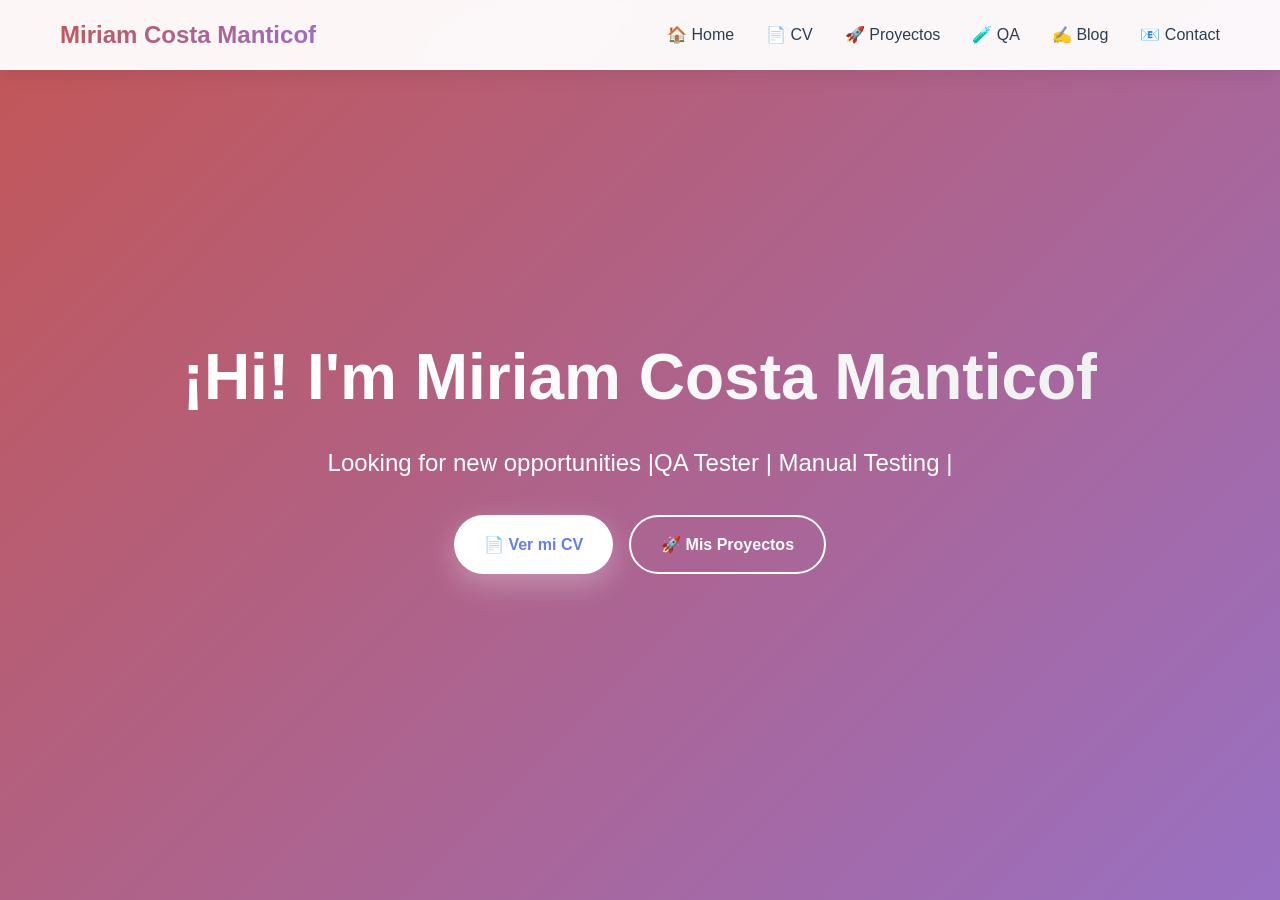
==== index.html @ a75e70cc "Rename html/index.html to index.html" ====
<!DOCTYPE html>
<html lang="es">
<head>
    <meta charset="UTF-8">
    <meta name="viewport" content="width=device-width, initial-scale=1.0">
    <title>Miriam Costa Manticof - Home</title>
    <link href="https://cdnjs.cloudflare.com/ajax/libs/font-awesome/6.4.0/css/all.min.css" rel="stylesheet">
    <link href="https://fonts.googleapis.com/css2?family=Poppins:wght@300;400;500;600;700&display=swap" rel="stylesheet">
    
    <!-- CSS COMPARTIDOS -->
    <link rel="stylesheet" href="css/variables.css">
    <link rel="stylesheet" href="css/general.css">
    
</head>
<body>
    <!-- NAVBAR -->
    <nav class="navbar">
        <div class="nav-container">
            <div class="logo">Miriam Costa Manticof</div>
            <ul class="nav-links">
                <li><a href="index.html">🏠 Home</a></li>
                <li><a href="cv.html">📄 CV</a></li>
                <li><a href="proyectos.html">🚀 Proyectos</a></li>
                <li><a href="qa.html">🧪 QA</a></li>
                <li><a href="blog.html">✍️ Blog</a></li>
                <li><a href="contact.html">📧 Contact</a></li>
            </ul>
        </div>
    </nav>

    <!-- HERO SECTION (SIN CONTENEDOR BLANCO) -->
    <section class="hero">
        <div>
            <h1>¡Hi! I'm <span style="background: linear-gradient(135deg, #fff 0%, #f0f0f0 100%); -webkit-background-clip: text; -webkit-text-fill-color: transparent;">Miriam Costa Manticof</span></h1>
            <p class="subtitle">Looking for new opportunities |QA Tester | Manual Testing | </p>
            <div class="cta-buttons">
                <a href="cv.html" class="btn btn-primary">📄 Ver mi CV</a>
                <a href="proyectos.html" class="btn btn-secondary">🚀 Mis Proyectos</a>
            </div>
        </div>
    </section>
</body>
</html>
---- css/variables.css ----
:root {
    /* Colores principales */
    --primary-gradient: linear-gradient(135deg, #667eea 0%, #764ba2 100%);
    --primary-color: #667eea;
    --secondary-color: #764ba2;
    --text-primary: #333;
    --text-secondary: #666;
    --bg-light: #f8f9ff;
    --white: #ffffff;
    --shadow-light: rgba(0,0,0,0.1);
    --shadow-medium: rgba(0,0,0,0.2);
    
    /* Tipografía */
    --font-family: 'Poppins', sans-serif;
    --font-size-base: 1rem;
    
    /* Espaciado */
    --spacing-sm: 1rem;
    --spacing-md: 2rem;
    --spacing-lg: 3rem;
    
    /* Bordes y sombras */
    --border-radius: 10px;
    --border-radius-lg: 20px;
    --box-shadow: 0 10px 30px var(--shadow-light);
}
---- css/general.css ----
:root {
    --primary-gradient: linear-gradient(135deg, #c35656 0%, #9970c3 100%);
    --primary-color: #667eea;
    --white: #ffffff;
    --bg-light: #f8f9ff;
    --text-primary: #2c3e50;
    --text-secondary: #7f8c8d;
    --shadow: rgba(0,0,0,0.1);
    --radius: 15px;
    --radius-lg: 25px;
    --font: 'Inter', sans-serif;
}

*{margin:0;padding:0;box-sizing:border-box}
body{font-family:var(--font);line-height:1.6;color:var(--text-primary);background:var(--primary-gradient);min-height:100vh}

/* NAVBAR */
.navbar{position:fixed;top:0;width:100%;background:rgba(255,255,255,.95);backdrop-filter:blur(10px);z-index:1000;padding:1rem 0;box-shadow:0 2px 20px var(--shadow)}
.nav-container{max-width:1200px;margin:0 auto;padding:0 20px;display:flex;justify-content:space-between;align-items:center}
.logo{font-size:1.5em;font-weight:700;background:var(--primary-gradient);-webkit-background-clip:text;-webkit-text-fill-color:transparent}
.nav-links{display:flex;list-style:none;gap:2rem}
.nav-links a{color:var(--text-primary);text-decoration:none;font-weight:500;transition:all .3s;position:relative}
.nav-links a:hover{color:var(--primary-color)}
.nav-links a::after{content:'';position:absolute;width:0;height:2px;bottom:-5px;left:0;background:var(--primary-gradient);transition:width .3s}
.nav-links a:hover::after{width:100%}

/* BOTONES */
.btn,.download-btn{padding:15px 30px;border-radius:50px;text-decoration:none;font-weight:600;transition:all .3s;display:inline-flex;align-items:center;gap:10px}
.btn-primary{background:var(--white);color:var(--primary-color);box-shadow:0 10px 30px rgba(255,255,255,.3)}
.btn-secondary{background:0;color:var(--white);border:2px solid var(--white)}
.download-btn{background:var(--primary-gradient);color:var(--white);margin-top:20px}
.btn:hover,.download-btn:hover{transform:translateY(-3px);box-shadow:0 15px 40px rgba(0,0,0,.2)}

/* HERO */
.hero{min-height:100vh;display:flex;align-items:center;justify-content:center;text-align:center;color:var(--white);padding:0 20px}
.hero h1{font-size:4em;font-weight:700;margin-bottom:1rem;animation:fadeInUp 1s}
.hero .subtitle{font-size:1.5em;margin-bottom:2rem;opacity:.9;animation:fadeInUp 1s .2s both}
.cta-buttons{display:flex;gap:1rem;justify-content:center;flex-wrap:wrap;animation:fadeInUp 1s .4s both}
@keyframes fadeInUp{from{opacity:0;transform:translateY(30px)}to{opacity:1;transform:translateY(0)}}

/* CONTAINER & PROFILE */
.container{max-width:1200px;margin:0 auto;padding:120px 20px 20px}
.profile{background:var(--white);border-radius:var(--radius-lg);box-shadow:0 20px 40px var(--shadow);overflow:hidden;margin-bottom:30px}
.profile-header{background:var(--primary-gradient);color:var(--white);padding:40px;text-align:center}
.profile-pic{width:150px;height:150px;border-radius:50%;border:5px solid var(--white);margin:0 auto 20px;background:#ddd}
.profile h1{font-size:2.5em;margin-bottom:10px;font-weight:700}
.profile-subtitle{font-size:1.2em;opacity:.9;margin-bottom:20px}
.social-links{display:flex;justify-content:center;gap:20px;margin-top:20px}
.social-links a{color:var(--white);font-size:1.5em;transition:transform .3s}
.social-links a:hover{transform:translateY(-3px)}
.profile-content{padding:40px}

/* SECTIONS & GRIDS */
.section{margin-bottom:40px}
.section-title{font-size:1.8em;color:var(--primary-color);margin-bottom:20px;padding-bottom:10px;border-bottom:3px solid var(--primary-color);display:inline-block}
.skills-grid{display:grid;grid-template-columns:repeat(auto-fit,minmax(200px,1fr));gap:20px;margin-top:20px}
.projects-grid{display:grid;grid-template-columns:repeat(auto-fit,minmax(300px,1fr));gap:20px;margin-top:20px}

/* ITEMS */
.skill-item,.experience-item,.education-item,.project-item{background:var(--bg-light);padding:25px;border-radius:var(--radius);margin-bottom:20px;border-left:4px solid var(--primary-color);transition:all .3s}
.skill-item:hover,.experience-item:hover,.education-item:hover,.project-item:hover{transform:translateY(-5px);box-shadow:0 10px 25px var(--shadow)}
.skill-icon{font-size:2.5em;color:var(--primary-color);margin-bottom:10px}
.item-title{font-size:1.3em;font-weight:600;color:var(--text-primary);margin-bottom:5px}
.item-company,.item-date{color:var(--primary-color);font-weight:500;margin-bottom:10px}
.item-description{color:var(--text-secondary);margin-bottom:15px}

/* CONTACT */
.contact-info{display:flex;flex-wrap:wrap;gap:20px;margin-top:20px}
.contact-item{display:flex;align-items:center;gap:10px;color:var(--text-secondary)}
.contact-item i{color:var(--primary-color);width:20px}

/* RESPONSIVE */
@media(max-width:768px){
    .container{padding:10px}
    .profile-header{padding:30px 20px}
    .profile h1{font-size:2em}
    .profile-content{padding:30px 20px}
    .nav-links{gap:1rem}
    .hero h1{font-size:2.5em}
    .cta-buttons{flex-direction:column;align-items:center}
}


/* FOOTER */
.site-footer {
    display: flex;
    align-items: center;
    justify-content: center;
    gap: 1.5rem;
    padding: 2rem 0;
}

.site-footer a {
    color: rgba(255, 255, 255, 0.55);
    font-size: 1.1rem;
    text-decoration: none;
    line-height: 1;
    transition: color 0.2s ease;
}

.site-footer a:hover {
    color: #ffffff;
}

.footer-sep {
    width: 3px;
    height: 3px;
    border-radius: 50%;
    background: rgba(255, 255, 255, 0.3);
    display: inline-block;
}
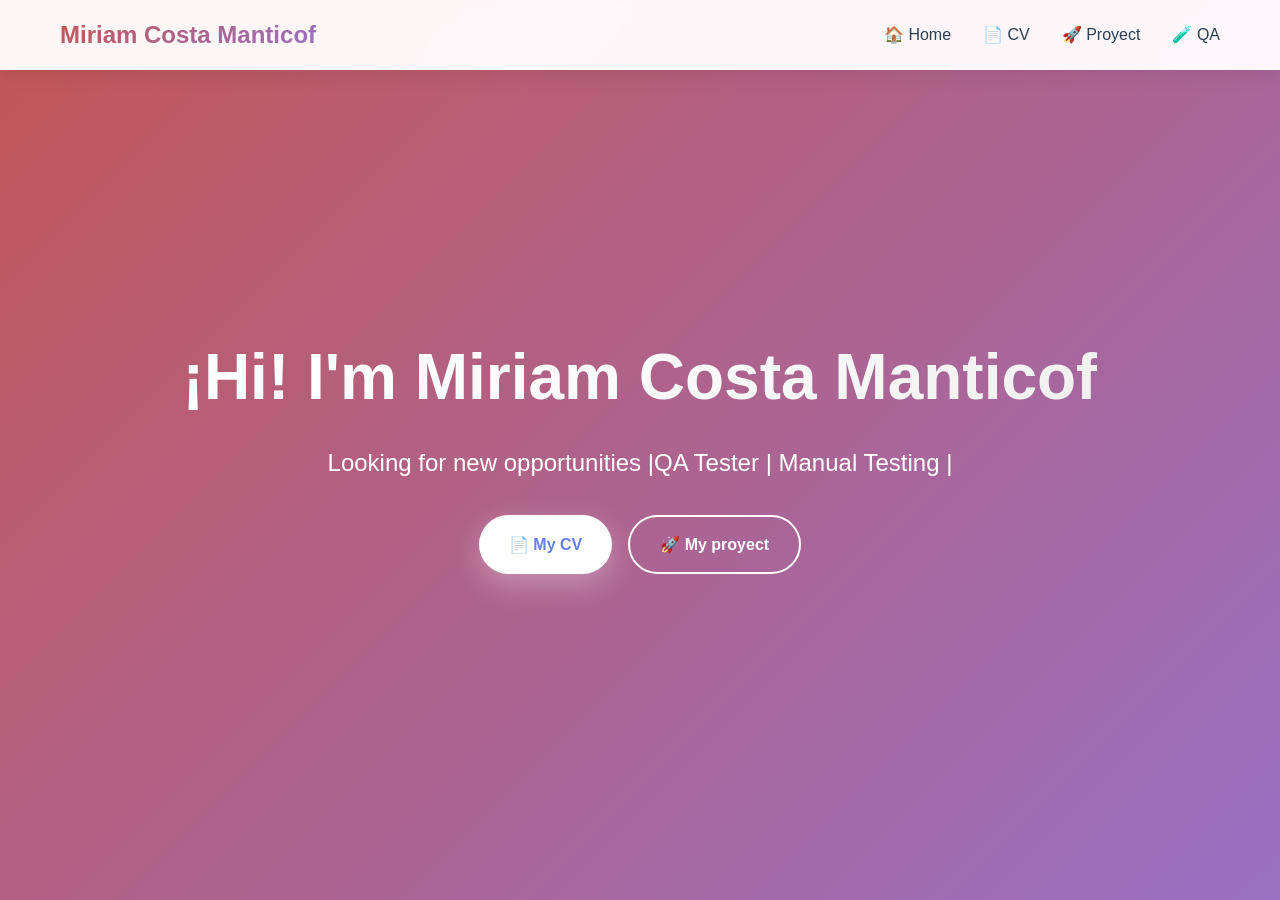
==== commit cabc4e10: "Update index.html" ====
--- a/index.html
+++ b/index.html
@@ -20,10 +20,8 @@
             <ul class="nav-links">
                 <li><a href="index.html">🏠 Home</a></li>
                 <li><a href="cv.html">📄 CV</a></li>
-                <li><a href="proyectos.html">🚀 Proyectos</a></li>
+                <li><a href="proyect.html">🚀 Proyect</a></li>
                 <li><a href="qa.html">🧪 QA</a></li>
-                <li><a href="blog.html">✍️ Blog</a></li>
-                <li><a href="contact.html">📧 Contact</a></li>
             </ul>
         </div>
     </nav>
@@ -34,8 +32,8 @@
             <h1>¡Hi! I'm <span style="background: linear-gradient(135deg, #fff 0%, #f0f0f0 100%); -webkit-background-clip: text; -webkit-text-fill-color: transparent;">Miriam Costa Manticof</span></h1>
             <p class="subtitle">Looking for new opportunities |QA Tester | Manual Testing | </p>
             <div class="cta-buttons">
-                <a href="cv.html" class="btn btn-primary">📄 Ver mi CV</a>
-                <a href="proyectos.html" class="btn btn-secondary">🚀 Mis Proyectos</a>
+                <a href="cv.html" class="btn btn-primary">📄 My CV</a>
+                <a href="proyect.html" class="btn btn-secondary">🚀 My proyect</a>
             </div>
         </div>
     </section>
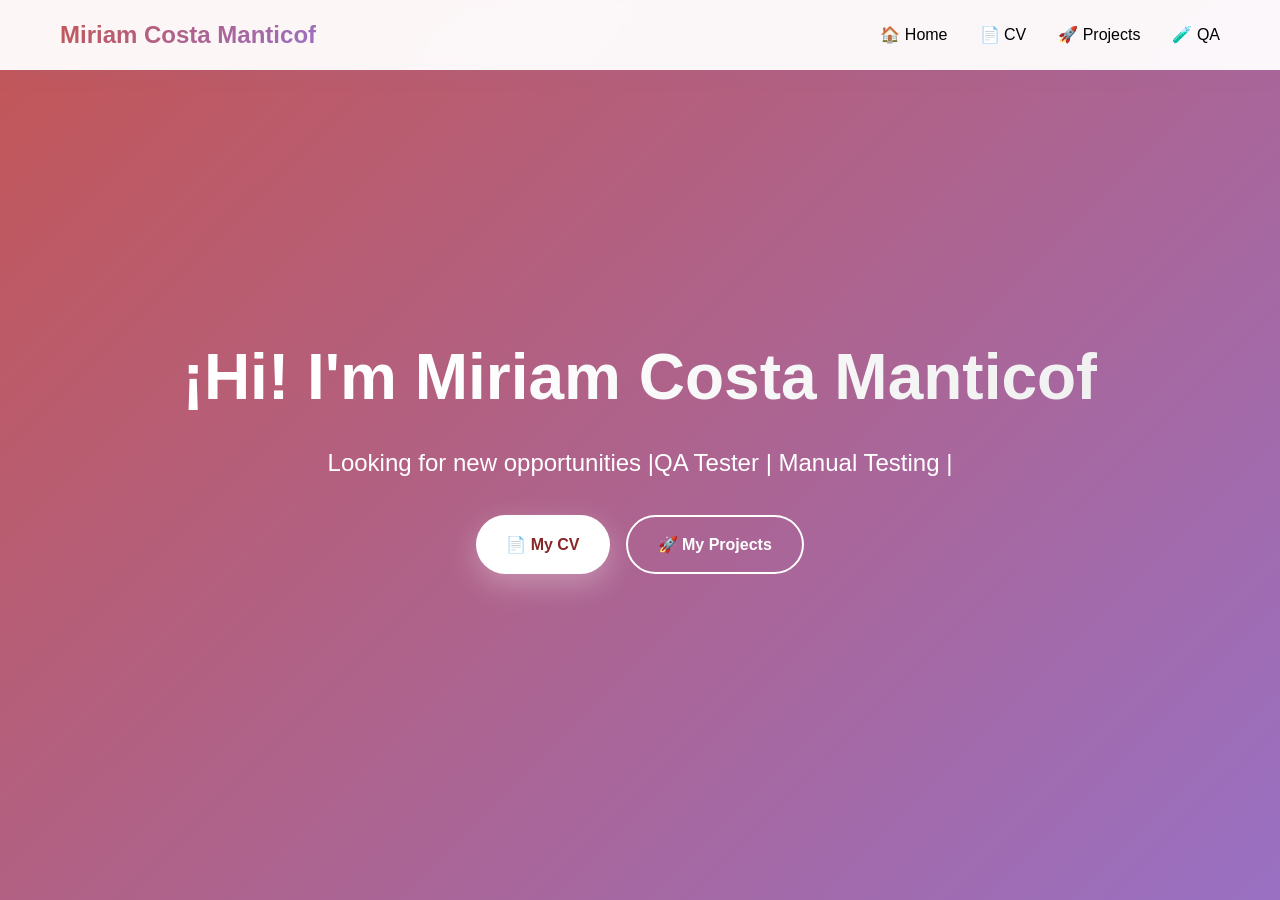
==== commit 2287f9de: "Up" ====
--- a/index.html
+++ b/index.html
@@ -1,5 +1,5 @@
 <!DOCTYPE html>
-<html lang="es">
+<html lang="en">
 <head>
     <meta charset="UTF-8">
     <meta name="viewport" content="width=device-width, initial-scale=1.0">
@@ -20,7 +20,7 @@
             <ul class="nav-links">
                 <li><a href="index.html">🏠 Home</a></li>
                 <li><a href="cv.html">📄 CV</a></li>
-                <li><a href="proyect.html">🚀 Proyect</a></li>
+                <li><a href="project.html">🚀 Projects</a></li>
                 <li><a href="qa.html">🧪 QA</a></li>
             </ul>
         </div>
@@ -33,7 +33,7 @@
             <p class="subtitle">Looking for new opportunities |QA Tester | Manual Testing | </p>
             <div class="cta-buttons">
                 <a href="cv.html" class="btn btn-primary">📄 My CV</a>
-                <a href="proyect.html" class="btn btn-secondary">🚀 My proyect</a>
+                <a href="project.html" class="btn btn-secondary">🚀 My Projects</a>
             </div>
         </div>
     </section>
--- a/css/variables.css
+++ b/css/variables.css
@@ -1,10 +1,10 @@
 :root {
     /* Colores principales */
-    --primary-gradient: linear-gradient(135deg, #667eea 0%, #764ba2 100%);
-    --primary-color: #667eea;
+    --primary-gradient: linear-gradient(135deg, #65697d 0%, #3f2c51 100%);
+    --primary-color: #924a6a;
     --secondary-color: #764ba2;
-    --text-primary: #333;
-    --text-secondary: #666;
+    --text-primary: #000000;
+    --text-secondary: #000000;
     --bg-light: #f8f9ff;
     --white: #ffffff;
     --shadow-light: rgba(0,0,0,0.1);
--- a/css/general.css
+++ b/css/general.css
@@ -1,15 +1,17 @@
 :root {
     --primary-gradient: linear-gradient(135deg, #c35656 0%, #9970c3 100%);
-    --primary-color: #667eea;
+    --primary-color:#882727;
     --white: #ffffff;
     --bg-light: #f8f9ff;
-    --text-primary: #2c3e50;
-    --text-secondary: #7f8c8d;
-    --shadow: rgba(0,0,0,0.1);
+    --text-primary: #000000;
+    --text-secondary: #333333;
+    --shadow: rgba(155, 107, 158, 0.15);
     --radius: 15px;
     --radius-lg: 25px;
     --font: 'Inter', sans-serif;
+
 }
+
 
 *{margin:0;padding:0;box-sizing:border-box}
 body{font-family:var(--font);line-height:1.6;color:var(--text-primary);background:var(--primary-gradient);min-height:100vh}
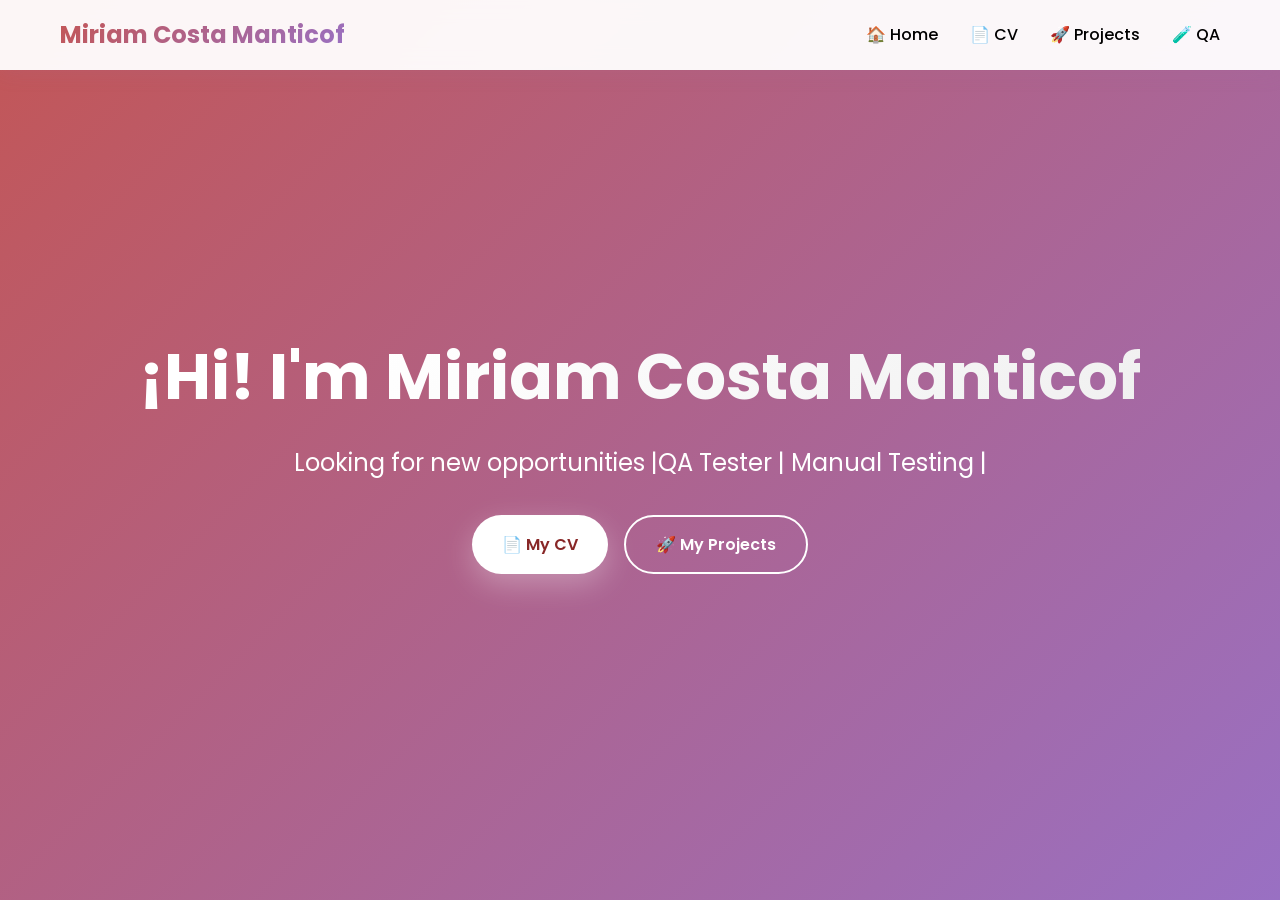
==== commit 8efc08e3: "update" ====
--- a/index.html
+++ b/index.html
@@ -8,9 +8,9 @@
     <link href="https://fonts.googleapis.com/css2?family=Poppins:wght@300;400;500;600;700&display=swap" rel="stylesheet">
     
     <!-- CSS COMPARTIDOS -->
-    <link rel="stylesheet" href="css/variables.css">
     <link rel="stylesheet" href="css/general.css">
-    
+    <link rel="stylesheet" href="css/project.css">
+    <link rel="stylesheet" href="css/cv.css">
 </head>
 <body>
     <!-- NAVBAR -->
--- a/css/general.css
+++ b/css/general.css
@@ -1,89 +1,394 @@
+/* ============================================================
+   GENERAL.CSS — Miriam Costa Manticof
+   Variables + estilos globales
+   ============================================================ */
+
 :root {
+    /* Colores principales */
     --primary-gradient: linear-gradient(135deg, #c35656 0%, #9970c3 100%);
-    --primary-color:#882727;
+    --primary-color: #882727;
+    --secondary-color: #9970c3;
     --white: #ffffff;
     --bg-light: #f8f9ff;
+
+    /* Textos */
     --text-primary: #000000;
     --text-secondary: #333333;
+    --text-dark: #1a1a1a;
+    --text-medium: #555555;
+
+    /* Bordes y sombras */
+    --border-color: rgba(136, 39, 39, 0.2);
     --shadow: rgba(155, 107, 158, 0.15);
+    --shadow-light: rgba(0, 0, 0, 0.1);
+    --shadow-medium: rgba(0, 0, 0, 0.2);
+    --box-shadow: 0 10px 30px rgba(0, 0, 0, 0.3);
+
+    /* Tipografía */
+    --font: 'Poppins', sans-serif;
+    --font-family: 'Poppins', sans-serif;
+    --font-size-base: 1rem;
+
+    /* Espaciado */
+    --spacing-sm: 1rem;
+    --spacing-md: 2rem;
+    --spacing-lg: 3rem;
+
+    /* Radios */
     --radius: 15px;
     --radius-lg: 25px;
-    --font: 'Inter', sans-serif;
-
-}
-
-
-*{margin:0;padding:0;box-sizing:border-box}
-body{font-family:var(--font);line-height:1.6;color:var(--text-primary);background:var(--primary-gradient);min-height:100vh}
-
-/* NAVBAR */
-.navbar{position:fixed;top:0;width:100%;background:rgba(255,255,255,.95);backdrop-filter:blur(10px);z-index:1000;padding:1rem 0;box-shadow:0 2px 20px var(--shadow)}
-.nav-container{max-width:1200px;margin:0 auto;padding:0 20px;display:flex;justify-content:space-between;align-items:center}
-.logo{font-size:1.5em;font-weight:700;background:var(--primary-gradient);-webkit-background-clip:text;-webkit-text-fill-color:transparent}
-.nav-links{display:flex;list-style:none;gap:2rem}
-.nav-links a{color:var(--text-primary);text-decoration:none;font-weight:500;transition:all .3s;position:relative}
-.nav-links a:hover{color:var(--primary-color)}
-.nav-links a::after{content:'';position:absolute;width:0;height:2px;bottom:-5px;left:0;background:var(--primary-gradient);transition:width .3s}
-.nav-links a:hover::after{width:100%}
-
-/* BOTONES */
-.btn,.download-btn{padding:15px 30px;border-radius:50px;text-decoration:none;font-weight:600;transition:all .3s;display:inline-flex;align-items:center;gap:10px}
-.btn-primary{background:var(--white);color:var(--primary-color);box-shadow:0 10px 30px rgba(255,255,255,.3)}
-.btn-secondary{background:0;color:var(--white);border:2px solid var(--white)}
-.download-btn{background:var(--primary-gradient);color:var(--white);margin-top:20px}
-.btn:hover,.download-btn:hover{transform:translateY(-3px);box-shadow:0 15px 40px rgba(0,0,0,.2)}
-
-/* HERO */
-.hero{min-height:100vh;display:flex;align-items:center;justify-content:center;text-align:center;color:var(--white);padding:0 20px}
-.hero h1{font-size:4em;font-weight:700;margin-bottom:1rem;animation:fadeInUp 1s}
-.hero .subtitle{font-size:1.5em;margin-bottom:2rem;opacity:.9;animation:fadeInUp 1s .2s both}
-.cta-buttons{display:flex;gap:1rem;justify-content:center;flex-wrap:wrap;animation:fadeInUp 1s .4s both}
-@keyframes fadeInUp{from{opacity:0;transform:translateY(30px)}to{opacity:1;transform:translateY(0)}}
-
-/* CONTAINER & PROFILE */
-.container{max-width:1200px;margin:0 auto;padding:120px 20px 20px}
-.profile{background:var(--white);border-radius:var(--radius-lg);box-shadow:0 20px 40px var(--shadow);overflow:hidden;margin-bottom:30px}
-.profile-header{background:var(--primary-gradient);color:var(--white);padding:40px;text-align:center}
-.profile-pic{width:150px;height:150px;border-radius:50%;border:5px solid var(--white);margin:0 auto 20px;background:#ddd}
-.profile h1{font-size:2.5em;margin-bottom:10px;font-weight:700}
-.profile-subtitle{font-size:1.2em;opacity:.9;margin-bottom:20px}
-.social-links{display:flex;justify-content:center;gap:20px;margin-top:20px}
-.social-links a{color:var(--white);font-size:1.5em;transition:transform .3s}
-.social-links a:hover{transform:translateY(-3px)}
-.profile-content{padding:40px}
-
-/* SECTIONS & GRIDS */
-.section{margin-bottom:40px}
-.section-title{font-size:1.8em;color:var(--primary-color);margin-bottom:20px;padding-bottom:10px;border-bottom:3px solid var(--primary-color);display:inline-block}
-.skills-grid{display:grid;grid-template-columns:repeat(auto-fit,minmax(200px,1fr));gap:20px;margin-top:20px}
-.projects-grid{display:grid;grid-template-columns:repeat(auto-fit,minmax(300px,1fr));gap:20px;margin-top:20px}
-
-/* ITEMS */
-.skill-item,.experience-item,.education-item,.project-item{background:var(--bg-light);padding:25px;border-radius:var(--radius);margin-bottom:20px;border-left:4px solid var(--primary-color);transition:all .3s}
-.skill-item:hover,.experience-item:hover,.education-item:hover,.project-item:hover{transform:translateY(-5px);box-shadow:0 10px 25px var(--shadow)}
-.skill-icon{font-size:2.5em;color:var(--primary-color);margin-bottom:10px}
-.item-title{font-size:1.3em;font-weight:600;color:var(--text-primary);margin-bottom:5px}
-.item-company,.item-date{color:var(--primary-color);font-weight:500;margin-bottom:10px}
-.item-description{color:var(--text-secondary);margin-bottom:15px}
-
-/* CONTACT */
-.contact-info{display:flex;flex-wrap:wrap;gap:20px;margin-top:20px}
-.contact-item{display:flex;align-items:center;gap:10px;color:var(--text-secondary)}
-.contact-item i{color:var(--primary-color);width:20px}
-
-/* RESPONSIVE */
-@media(max-width:768px){
-    .container{padding:10px}
-    .profile-header{padding:30px 20px}
-    .profile h1{font-size:2em}
-    .profile-content{padding:30px 20px}
-    .nav-links{gap:1rem}
-    .hero h1{font-size:2.5em}
-    .cta-buttons{flex-direction:column;align-items:center}
-}
-
-
-/* FOOTER */
+    --border-radius: 10px;
+    --border-radius-lg: 20px;
+}
+
+
+/* ============================================================
+   RESET
+   ============================================================ */
+
+* {
+    margin: 0;
+    padding: 0;
+    box-sizing: border-box;
+}
+
+body {
+    font-family: var(--font);
+    line-height: 1.6;
+    color: var(--text-primary);
+    background: var(--primary-gradient);
+    min-height: 100vh;
+}
+
+
+/* ============================================================
+   NAVBAR
+   ============================================================ */
+
+.navbar {
+    position: fixed;
+    top: 0;
+    width: 100%;
+    background: rgba(255, 255, 255, 0.95);
+    backdrop-filter: blur(10px);
+    z-index: 1000;
+    padding: 1rem 0;
+    box-shadow: 0 2px 20px var(--shadow);
+}
+
+.nav-container {
+    max-width: 1200px;
+    margin: 0 auto;
+    padding: 0 20px;
+    display: flex;
+    justify-content: space-between;
+    align-items: center;
+}
+
+.logo {
+    font-size: 1.5em;
+    font-weight: 700;
+    background: var(--primary-gradient);
+    -webkit-background-clip: text;
+    -webkit-text-fill-color: transparent;
+    background-clip: text;
+}
+
+.nav-links {
+    display: flex;
+    list-style: none;
+    gap: 2rem;
+}
+
+.nav-links a {
+    color: var(--text-primary);
+    text-decoration: none;
+    font-weight: 500;
+    transition: all 0.3s;
+    position: relative;
+}
+
+.nav-links a:hover {
+    color: var(--primary-color);
+}
+
+.nav-links a::after {
+    content: '';
+    position: absolute;
+    width: 0;
+    height: 2px;
+    bottom: -5px;
+    left: 0;
+    background: var(--primary-gradient);
+    transition: width 0.3s;
+}
+
+.nav-links a:hover::after {
+    width: 100%;
+}
+
+
+/* ============================================================
+   BOTONES
+   ============================================================ */
+
+.btn,
+.download-btn {
+    padding: 15px 30px;
+    border-radius: 50px;
+    text-decoration: none;
+    font-weight: 600;
+    transition: all 0.3s;
+    display: inline-flex;
+    align-items: center;
+    gap: 10px;
+}
+
+.btn-primary {
+    background: var(--white);
+    color: var(--primary-color);
+    box-shadow: 0 10px 30px rgba(255, 255, 255, 0.3);
+}
+
+.btn-secondary {
+    background: transparent;
+    color: var(--white);
+    border: 2px solid var(--white);
+}
+
+.download-btn {
+    background: var(--primary-gradient);
+    color: var(--white);
+    margin-top: 20px;
+}
+
+.btn:hover,
+.download-btn:hover {
+    transform: translateY(-3px);
+    box-shadow: 0 15px 40px rgba(0, 0, 0, 0.2);
+}
+
+
+/* ============================================================
+   HERO
+   ============================================================ */
+
+.hero {
+    min-height: 100vh;
+    display: flex;
+    align-items: center;
+    justify-content: center;
+    text-align: center;
+    color: var(--white);
+    padding: 0 20px;
+}
+
+.hero h1 {
+    font-size: 4em;
+    font-weight: 700;
+    margin-bottom: 1rem;
+    animation: fadeInUp 1s;
+}
+
+.hero .subtitle {
+    font-size: 1.5em;
+    margin-bottom: 2rem;
+    opacity: 0.9;
+    animation: fadeInUp 1s 0.2s both;
+}
+
+.cta-buttons {
+    display: flex;
+    gap: 1rem;
+    justify-content: center;
+    flex-wrap: wrap;
+    animation: fadeInUp 1s 0.4s both;
+}
+
+@keyframes fadeInUp {
+    from { opacity: 0; transform: translateY(30px); }
+    to   { opacity: 1; transform: translateY(0); }
+}
+
+
+/* ============================================================
+   CONTAINER & PROFILE
+   ============================================================ */
+
+.container {
+    max-width: 1200px;
+    margin: 0 auto;
+    padding: 120px 20px 20px;
+}
+
+.profile {
+    background: var(--white);
+    border-radius: var(--radius-lg);
+    box-shadow: 0 20px 40px var(--shadow);
+    overflow: hidden;
+    margin-bottom: 30px;
+}
+
+.profile-header {
+    background: var(--primary-gradient);
+    color: var(--white);
+    padding: 40px;
+    text-align: center;
+}
+
+.profile-pic {
+    width: 150px;
+    height: 150px;
+    border-radius: 50%;
+    border: 5px solid var(--white);
+    margin: 0 auto 20px;
+    background: #ddd;
+}
+
+.profile h1 {
+    font-size: 2.5em;
+    margin-bottom: 10px;
+    font-weight: 700;
+}
+
+.profile-subtitle {
+    font-size: 1.2em;
+    opacity: 0.9;
+    margin-bottom: 20px;
+}
+
+.social-links {
+    display: flex;
+    justify-content: center;
+    gap: 20px;
+    margin-top: 20px;
+}
+
+.social-links a {
+    color: var(--white);
+    font-size: 1.5em;
+    transition: transform 0.3s;
+}
+
+.social-links a:hover {
+    transform: translateY(-3px);
+}
+
+.profile-content {
+    padding: 40px;
+}
+
+
+/* ============================================================
+   SECTIONS
+   ============================================================ */
+
+.section {
+    margin-bottom: 40px;
+}
+
+.section-title {
+    font-size: 1.8em;
+    color: var(--primary-color);
+    margin-bottom: 20px;
+    padding-bottom: 10px;
+    border-bottom: 3px solid var(--primary-color);
+    display: inline-block;
+}
+
+.skills-grid {
+    display: grid;
+    grid-template-columns: repeat(auto-fit, minmax(200px, 1fr));
+    gap: 20px;
+    margin-top: 20px;
+}
+
+.projects-grid {
+    display: grid;
+    grid-template-columns: repeat(auto-fit, minmax(300px, 1fr));
+    gap: 20px;
+    margin-top: 20px;
+}
+
+
+/* ============================================================
+   ITEMS
+   ============================================================ */
+
+.skill-item,
+.experience-item,
+.education-item,
+.project-item {
+    background: var(--bg-light);
+    padding: 25px;
+    border-radius: var(--radius);
+    margin-bottom: 20px;
+    border-left: 4px solid var(--primary-color);
+    transition: all 0.3s;
+}
+
+.skill-item:hover,
+.experience-item:hover,
+.education-item:hover,
+.project-item:hover {
+    transform: translateY(-5px);
+    box-shadow: 0 10px 25px var(--shadow);
+}
+
+.skill-icon {
+    font-size: 2.5em;
+    color: var(--primary-color);
+    margin-bottom: 10px;
+}
+
+.item-title {
+    font-size: 1.3em;
+    font-weight: 600;
+    color: var(--text-primary);
+    margin-bottom: 5px;
+}
+
+.item-company,
+.item-date {
+    color: var(--primary-color);
+    font-weight: 500;
+    margin-bottom: 10px;
+}
+
+.item-description {
+    color: var(--text-secondary);
+    margin-bottom: 15px;
+}
+
+
+/* ============================================================
+   CONTACT
+   ============================================================ */
+
+.contact-info {
+    display: flex;
+    flex-wrap: wrap;
+    gap: 20px;
+    margin-top: 20px;
+}
+
+.contact-item {
+    display: flex;
+    align-items: center;
+    gap: 10px;
+    color: var(--text-secondary);
+}
+
+.contact-item i {
+    color: var(--primary-color);
+    width: 20px;
+}
+
+
+/* ============================================================
+   FOOTER
+   ============================================================ */
+
 .site-footer {
     display: flex;
     align-items: center;
@@ -111,3 +416,39 @@
     background: rgba(255, 255, 255, 0.3);
     display: inline-block;
 }
+
+
+/* ============================================================
+   RESPONSIVE
+   ============================================================ */
+
+@media (max-width: 768px) {
+    .container {
+        padding: 90px 15px 15px;
+    }
+
+    .profile-header {
+        padding: 30px 20px;
+    }
+
+    .profile h1 {
+        font-size: 2em;
+    }
+
+    .profile-content {
+        padding: 30px 20px;
+    }
+
+    .nav-links {
+        gap: 1rem;
+    }
+
+    .hero h1 {
+        font-size: 2.5em;
+    }
+
+    .cta-buttons {
+        flex-direction: column;
+        align-items: center;
+    }
+}
--- a/css/project.css
+++ b/css/project.css
@@ -0,0 +1,242 @@
+/* ============================================================
+   PROJECT.CSS — Projects Portfolio
+   ============================================================ */
+
+
+/* ============================================================
+   CONTENT CARD — fondo blanco principal
+   ============================================================ */
+
+.content-card {
+    background: var(--white);
+    border-radius: var(--radius-lg);
+    padding: 2rem;
+    margin-top: 1.5rem;
+    box-shadow: 0 2px 12px var(--shadow);
+}
+
+
+/* ============================================================
+   INTRO
+   ============================================================ */
+
+.projects-intro p {
+    color: var(--text-secondary);
+    font-size: 1.05rem;
+    line-height: 1.7;
+    max-width: 680px;
+}
+
+
+/* ============================================================
+   PROJECT CARD — imagen izquierda, texto derecha
+   ============================================================ */
+
+.project-card {
+    display: grid;
+    grid-template-columns: 280px 1fr;
+    gap: 2rem;
+    background: var(--white);
+    border: 1px solid rgba(136, 39, 39, 0.15);
+    border-left: 3px solid var(--primary-color);
+    border-radius: 14px;
+    overflow: hidden;
+    box-shadow: 0 2px 12px var(--shadow);
+    transition: transform 0.25s ease, box-shadow 0.25s ease;
+    margin-bottom: 1.5rem;
+}
+
+.project-card:hover {
+    transform: translateY(-4px);
+    box-shadow: 0 14px 32px var(--shadow-medium);
+}
+
+
+/* ============================================================
+   PROJECT IMAGE
+   ============================================================ */
+
+.project-image {
+    background: linear-gradient(135deg, rgba(136, 39, 39, 0.08), rgba(153, 112, 195, 0.08));
+    min-height: 220px;
+    display: flex;
+    align-items: center;
+    justify-content: center;
+    overflow: hidden;
+}
+
+.project-image img,
+.img-proyecto {
+    width: 100%;
+    height: 100%;
+    object-fit: cover;
+    display: block;
+}
+
+.project-image-placeholder {
+    display: flex;
+    flex-direction: column;
+    align-items: center;
+    gap: 0.75rem;
+    color: var(--primary-color);
+    opacity: 0.45;
+}
+
+.project-image-placeholder i {
+    font-size: 2.5rem;
+}
+
+.project-image-placeholder span {
+    font-size: 0.8rem;
+    font-weight: 500;
+    letter-spacing: 0.05em;
+    text-transform: uppercase;
+}
+
+
+/* ============================================================
+   PROJECT BODY
+   ============================================================ */
+
+.project-body {
+    padding: 1.75rem 1.75rem 1.75rem 0;
+    display: flex;
+    flex-direction: column;
+    justify-content: center;
+    gap: 0.85rem;
+}
+
+.project-title {
+    font-size: 1.15rem;
+    font-weight: 700;
+    color: var(--text-primary);
+    line-height: 1.3;
+}
+
+.project-description {
+    font-size: 0.93rem;
+    color: var(--text-secondary);
+    line-height: 1.65;
+}
+
+
+/* ============================================================
+   TAGS — tecnologías usadas
+   ============================================================ */
+
+.project-tags {
+    display: flex;
+    flex-wrap: wrap;
+    gap: 0.5rem;
+}
+
+.tag {
+    font-size: 0.75rem;
+    font-weight: 600;
+    letter-spacing: 0.04em;
+    padding: 4px 12px;
+    border-radius: 50px;
+    background: rgba(136, 39, 39, 0.08);
+    color: var(--primary-color);
+    border: 1px solid rgba(136, 39, 39, 0.2);
+}
+
+
+/* ============================================================
+   GITHUB LINK
+   ============================================================ */
+
+.project-link {
+    display: inline-flex;
+    align-items: center;
+    gap: 0.5rem;
+    font-size: 0.88rem;
+    font-weight: 600;
+    color: var(--primary-color);
+    text-decoration: none;
+    padding: 0.5rem 1.1rem;
+    border: 1.5px solid var(--primary-color);
+    border-radius: 50px;
+    width: fit-content;
+    transition: background 0.25s ease, color 0.25s ease;
+}
+
+.project-link:hover {
+    background: var(--primary-color);
+    color: var(--white);
+}
+
+
+/* ============================================================
+   COMING SOON GRID
+   ============================================================ */
+
+.coming-soon-grid {
+    display: grid;
+    grid-template-columns: repeat(auto-fit, minmax(180px, 1fr));
+    gap: 1.25rem;
+    margin-top: 0.5rem;
+}
+
+.coming-soon-card {
+    background: var(--white);
+    border: 1px dashed rgba(136, 39, 39, 0.3);
+    border-radius: 12px;
+    padding: 1.75rem 1rem;
+    text-align: center;
+    color: var(--text-secondary);
+    transition: border-color 0.25s ease, box-shadow 0.25s ease;
+}
+
+.coming-soon-card:hover {
+    border-color: var(--primary-color);
+    box-shadow: 0 6px 18px var(--shadow);
+}
+
+.coming-soon-card i {
+    font-size: 1.6rem;
+    color: var(--primary-color);
+    opacity: 0.5;
+    margin-bottom: 0.75rem;
+    display: block;
+}
+
+.coming-soon-card p {
+    font-size: 0.85rem;
+    font-weight: 500;
+    line-height: 1.4;
+}
+
+
+/* ============================================================
+   RESPONSIVE
+   ============================================================ */
+
+@media (max-width: 768px) {
+    .content-card {
+        padding: 1.25rem;
+        margin-top: 1rem;
+    }
+
+    .project-card {
+        grid-template-columns: 1fr;
+    }
+
+    .project-image {
+        min-height: 180px;
+    }
+
+    .project-body {
+        padding: 1.25rem;
+    }
+
+    .coming-soon-grid {
+        grid-template-columns: 1fr 1fr;
+    }
+}
+
+@media (max-width: 480px) {
+    .coming-soon-grid {
+        grid-template-columns: 1fr;
+    }
+}
--- a/css/cv.css
+++ b/css/cv.css
@@ -0,0 +1,283 @@
+/* ============================================================
+   CV.CSS — Miriam Costa Manticof
+   ============================================================ */
+
+
+/* ============================================================
+   SKILL SECTIONS
+   ============================================================ */
+
+.skills-category,
+.skills-section {
+    margin-bottom: 3rem;
+    padding-bottom: 2.5rem;
+    border-bottom: 1px solid rgba(136, 39, 39, 0.12);
+}
+
+.skills-category:last-child,
+.skills-section:last-child {
+    border-bottom: none;
+    margin-bottom: 0;
+    padding-bottom: 0;
+}
+
+
+/* ============================================================
+   TÍTULOS h4
+   ============================================================ */
+
+.skills-category h4,
+.skills-section h4 {
+    display: flex;
+    align-items: center;
+    gap: 12px;
+    color: var(--primary-color);
+    font-size: 1.1rem;
+    font-weight: 700;
+    letter-spacing: 0.08em;
+    text-transform: uppercase;
+    padding-bottom: 14px;
+    margin-bottom: 2rem;
+    position: relative;
+}
+
+.skills-category h4::after,
+.skills-section h4::after {
+    content: '';
+    position: absolute;
+    bottom: 0;
+    left: 0;
+    width: 36px;
+    height: 2px;
+    background: var(--primary-gradient);
+    border-radius: 2px;
+    transition: width 0.4s ease;
+}
+
+.skills-category h4:hover::after,
+.skills-section h4:hover::after {
+    width: 100%;
+}
+
+.skills-category h4 i,
+.skills-section h4 i {
+    font-size: 0.95rem;
+    color: var(--white);
+    background: var(--primary-gradient);
+    padding: 8px;
+    border-radius: 8px;
+    box-shadow: 0 4px 12px var(--shadow);
+    transition: box-shadow 0.3s ease, transform 0.3s ease;
+}
+
+.skills-category h4:hover i,
+.skills-section h4:hover i {
+    transform: scale(1.08);
+    box-shadow: 0 6px 18px var(--shadow-medium);
+}
+
+
+/* ============================================================
+   SKILL GRID
+   ============================================================ */
+
+.skills-grid {
+    display: grid;
+    grid-template-columns: repeat(auto-fit, minmax(260px, 1fr));
+    gap: 1.25rem;
+}
+
+
+/* ============================================================
+   SKILL CARD
+   ============================================================ */
+
+.skill-item {
+    display: flex;
+    align-items: center;
+    gap: 1rem;
+    padding: 1.25rem 1.5rem;
+    background: rgba(255, 255, 255, 0.6);
+    border: 1px solid rgba(136, 39, 39, 0.1);
+    border-left: 3px solid var(--primary-color);
+    border-radius: 12px;
+    transition: transform 0.25s ease, box-shadow 0.25s ease, border-color 0.25s ease;
+}
+
+.skill-item:hover {
+    transform: translateY(-3px);
+    box-shadow: 0 12px 28px var(--shadow);
+    border-color: rgba(136, 39, 39, 0.25);
+    border-left-color: var(--secondary-color);
+}
+
+.skill-item .skill-icon {
+    font-size: 1.5rem;
+    width: 36px;
+    text-align: center;
+    flex-shrink: 0;
+    background: var(--primary-gradient);
+    -webkit-background-clip: text;
+    -webkit-text-fill-color: transparent;
+    background-clip: text;
+}
+
+.skill-item h3 {
+    font-size: 0.95rem;
+    font-weight: 600;
+    color: var(--text-primary);
+    margin: 0;
+    line-height: 1.3;
+}
+
+.skill-item small {
+    display: block;
+    font-size: 0.78rem;
+    color: var(--text-secondary);
+    font-style: italic;
+    margin-top: 3px;
+}
+
+
+/* ============================================================
+   EXPERIENCE & EDUCATION
+   ============================================================ */
+
+.experience-item,
+.education-item {
+    background: rgba(255, 255, 255, 0.6);
+    border: 1px solid rgba(136, 39, 39, 0.1);
+    border-left: 3px solid var(--primary-color);
+    border-radius: 12px;
+    padding: 1.5rem;
+    margin-bottom: 1.25rem;
+    transition: transform 0.25s ease, box-shadow 0.25s ease;
+}
+
+.experience-item:hover,
+.education-item:hover {
+    transform: translateY(-3px);
+    box-shadow: 0 12px 28px var(--shadow);
+}
+
+.experience-item ul,
+.education-item ul {
+    margin-top: 0.75rem;
+    padding-left: 1.25rem;
+    color: var(--text-secondary);
+}
+
+.experience-item ul li,
+.education-item ul li {
+    margin-bottom: 0.35rem;
+    font-size: 0.93rem;
+    line-height: 1.5;
+}
+
+.experience-item ul li::marker,
+.education-item ul li::marker {
+    content: "▸ ";
+    color: var(--primary-color);
+}
+
+
+/* ============================================================
+   DOWNLOAD BUTTON
+   ============================================================ */
+
+.download-btn {
+    display: inline-flex;
+    align-items: center;
+    gap: 0.5rem;
+    margin-top: 1.25rem;
+    padding: 0.7rem 1.4rem;
+    background: var(--primary-gradient);
+    color: var(--white);
+    text-decoration: none;
+    border-radius: 50px;
+    font-size: 0.9rem;
+    font-weight: 600;
+    border: 1px solid rgba(255, 255, 255, 0.2);
+    box-shadow: 0 6px 20px var(--shadow);
+    transition: transform 0.25s ease, box-shadow 0.25s ease;
+}
+
+.download-btn:hover {
+    transform: translateY(-2px);
+    box-shadow: 0 10px 28px var(--shadow-medium);
+}
+
+
+/* ============================================================
+   SOCIAL LINKS
+   ============================================================ */
+
+.social-links {
+    display: flex;
+    justify-content: center;
+    gap: 0.75rem;
+    margin-top: 1.25rem;
+}
+
+.social-links a {
+    display: flex;
+    align-items: center;
+    justify-content: center;
+    width: 40px;
+    height: 40px;
+    background: rgba(255, 255, 255, 0.15);
+    border: 1px solid rgba(255, 255, 255, 0.3);
+    border-radius: 50%;
+    color: var(--white);
+    font-size: 1rem;
+    text-decoration: none;
+    transition: background 0.25s ease, transform 0.25s ease;
+}
+
+.social-links a:hover {
+    background: rgba(255, 255, 255, 0.28);
+    transform: translateY(-2px);
+}
+
+
+/* ============================================================
+   RESPONSIVE
+   ============================================================ */
+
+@media (max-width: 768px) {
+    .skills-grid {
+        grid-template-columns: 1fr;
+        gap: 1rem;
+    }
+
+    .skills-category h4,
+    .skills-section h4 {
+        font-size: 1rem;
+    }
+
+    .skill-item {
+        padding: 1rem 1.25rem;
+    }
+
+    .social-links a {
+        width: 36px;
+        height: 36px;
+        font-size: 0.9rem;
+    }
+}
+
+
+/* ============================================================
+   ANIMATIONS
+   ============================================================ */
+
+@keyframes fadeInUp {
+    from { opacity: 0; transform: translateY(20px); }
+    to   { opacity: 1; transform: translateY(0); }
+}
+
+.section,
+.skills-section,
+.skills-category {
+    animation: fadeInUp 0.6s ease both;
+}
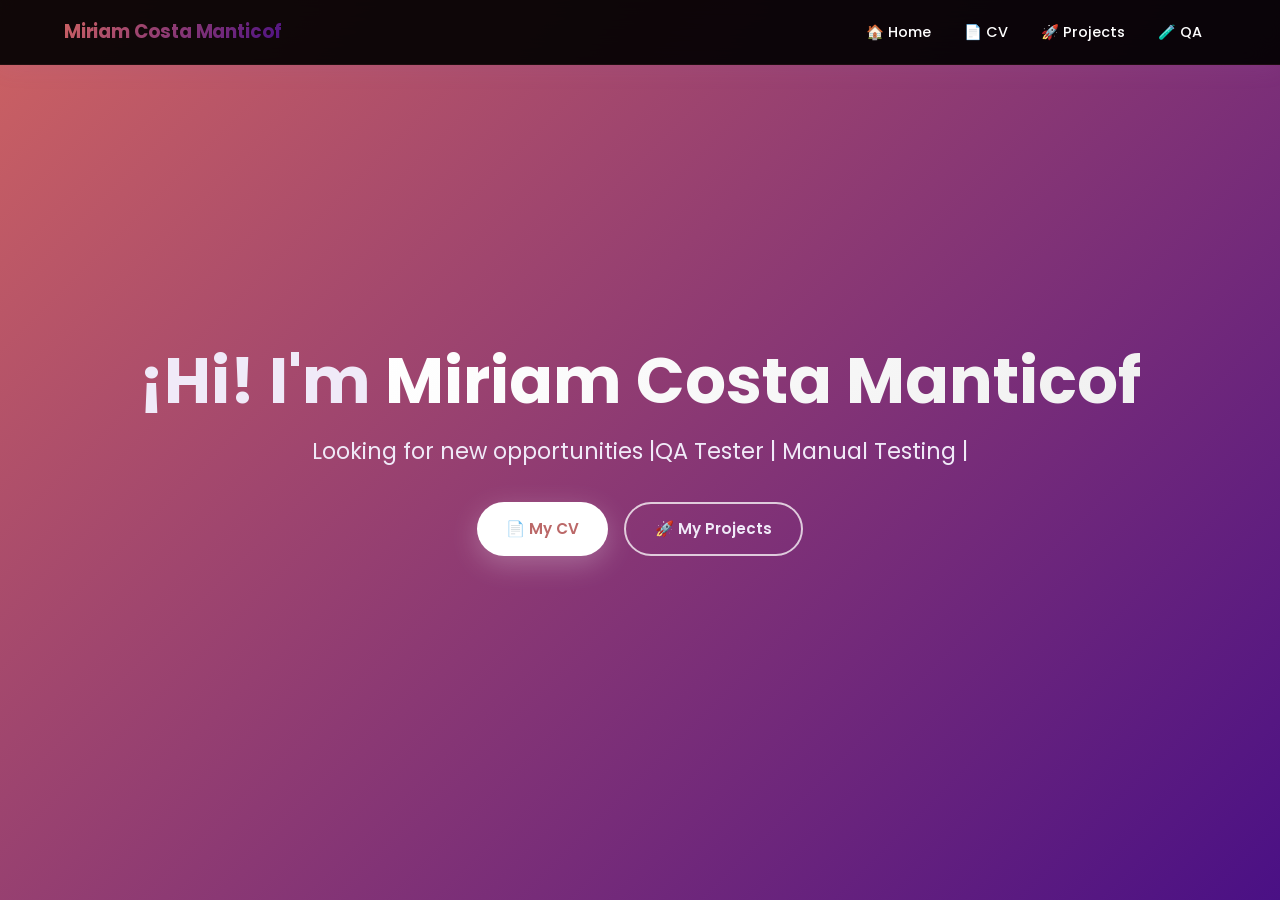
==== commit 4230f448: "desk" ====
--- a/index.html
+++ b/index.html
@@ -6,11 +6,8 @@
     <title>Miriam Costa Manticof - Home</title>
     <link href="https://cdnjs.cloudflare.com/ajax/libs/font-awesome/6.4.0/css/all.min.css" rel="stylesheet">
     <link href="https://fonts.googleapis.com/css2?family=Poppins:wght@300;400;500;600;700&display=swap" rel="stylesheet">
-    
-    <!-- CSS COMPARTIDOS -->
     <link rel="stylesheet" href="css/general.css">
-    <link rel="stylesheet" href="css/project.css">
-    <link rel="stylesheet" href="css/cv.css">
+
 </head>
 <body>
     <!-- NAVBAR -->
@@ -25,8 +22,6 @@
             </ul>
         </div>
     </nav>
-
-    <!-- HERO SECTION (SIN CONTENEDOR BLANCO) -->
     <section class="hero">
         <div>
             <h1>¡Hi! I'm <span style="background: linear-gradient(135deg, #fff 0%, #f0f0f0 100%); -webkit-background-clip: text; -webkit-text-fill-color: transparent;">Miriam Costa Manticof</span></h1>
--- a/css/general.css
+++ b/css/general.css
@@ -1,44 +1,57 @@
 /* ============================================================
    GENERAL.CSS — Miriam Costa Manticof
-   Variables + estilos globales
-   ============================================================ */
+   Variables + Global styles — shared across ALL pages
+   ============================================================ */
+
+@import url('https://fonts.googleapis.com/css2?family=Poppins:wght@300;400;500;600;700&family=JetBrains+Mono:wght@400;500&display=swap');
 
 :root {
-    /* Colores principales */
-    --primary-gradient: linear-gradient(135deg, #c35656 0%, #9970c3 100%);
-    --primary-color: #882727;
-    --secondary-color: #9970c3;
-    --white: #ffffff;
-    --bg-light: #f8f9ff;
-
-    /* Textos */
-    --text-primary: #000000;
-    --text-secondary: #333333;
-    --text-dark: #1a1a1a;
-    --text-medium: #555555;
-
-    /* Bordes y sombras */
-    --border-color: rgba(136, 39, 39, 0.2);
-    --shadow: rgba(155, 107, 158, 0.15);
-    --shadow-light: rgba(0, 0, 0, 0.1);
-    --shadow-medium: rgba(0, 0, 0, 0.2);
-    --box-shadow: 0 10px 30px rgba(0, 0, 0, 0.3);
-
-    /* Tipografía */
-    --font: 'Poppins', sans-serif;
-    --font-family: 'Poppins', sans-serif;
-    --font-size-base: 1rem;
-
-    /* Espaciado */
-    --spacing-sm: 1rem;
-    --spacing-md: 2rem;
-    --spacing-lg: 3rem;
-
-    /* Radios */
-    --radius: 15px;
-    --radius-lg: 25px;
-    --border-radius: 10px;
-    --border-radius-lg: 20px;
+    /* ── Brand Gradient ── */
+    --grad-main:    linear-gradient(135deg, #cd6262 0%, #4a1085 100%);
+    --grad-soft:    linear-gradient(135deg, rgba(158, 39, 39, 0.15) 0%, rgba(230, 230, 230, 0.15) 100%);
+    --grad-glow:    linear-gradient(135deg, rgba(9, 8, 8, 0.35) 0%, rgba(153,112,195,0.35) 100%);
+
+    /* ── Brand Colors ── */
+    --rose:         #bb6868;
+    --violet:       #a978db;
+    --rose-light:   #d97b7b;
+    --violet-light: #b48fd8;
+    --blush:        #f5e6f0;
+
+    /* ── Dark Background (QA page & modals) ── */
+    --dark-bg:      #100d18;
+    --dark-surface: #1a1525;
+    --dark-card:    #211b30;
+    --dark-card-h:  #2a2240;
+    --dark-border:  rgba(195, 86, 86, 0.2);
+
+    /* ── Light Background (rest of site) ── */
+    --white:        #ffffff;
+    --bg-light:     #f8f6ff;
+    --bg-blush:     #fdf4f8;
+
+    /* ── Text ── */
+    --text-dark:    #1a1a2e;
+    --text-mid:     #ffffff;
+    --text-soft:    #40414f;
+    --text-white:   #f0eaf8;
+    --text-white-m: rgba(240,234,248,0.7);
+
+    /* ── Shadows ── */
+    --shadow-sm:    rgba(153,112,195,0.12);
+    --shadow-md:    rgba(153,112,195,0.22);
+    --shadow-rose:  rgba(195,86,86,0.18);
+
+    /* ── Typography ── */
+    --font:         'Poppins', sans-serif;
+    --font-mono:    'JetBrains Mono', monospace;
+
+    /* ── Radii ── */
+    --r-sm:  8px;
+    --r-md:  14px;
+    --r-lg:  22px;
+    --r-xl:  32px;
+    --r-pill: 999px;
 }
 
 
@@ -46,72 +59,78 @@
    RESET
    ============================================================ */
 
-* {
+*, *::before, *::after {
+    box-sizing: border-box;
     margin: 0;
     padding: 0;
-    box-sizing: border-box;
 }
 
 body {
     font-family: var(--font);
     line-height: 1.6;
-    color: var(--text-primary);
-    background: var(--primary-gradient);
+    color: var(--text-dark);
+    background: var(--grad-main);
     min-height: 100vh;
 }
 
 
 /* ============================================================
-   NAVBAR
+   NAVBAR — same on every page
    ============================================================ */
 
 .navbar {
     position: fixed;
     top: 0;
     width: 100%;
-    background: rgba(255, 255, 255, 0.95);
-    backdrop-filter: blur(10px);
     z-index: 1000;
-    padding: 1rem 0;
-    box-shadow: 0 2px 20px var(--shadow);
+    background: rgba(0, 0, 0, 0.92);
+    backdrop-filter: blur(14px);
+    -webkit-backdrop-filter: blur(14px);
+    box-shadow: 0 2px 24px var(--shadow-sm);
+    border-bottom: 1px solid rgba(195, 86, 86, 0.1);
 }
 
 .nav-container {
     max-width: 1200px;
     margin: 0 auto;
-    padding: 0 20px;
-    display: flex;
+    padding: 0 24px;
+    height: 64px;
+    display: flex;
+    align-items: center;
     justify-content: space-between;
-    align-items: center;
 }
 
 .logo {
-    font-size: 1.5em;
+    font-size: 1.15rem;
     font-weight: 700;
-    background: var(--primary-gradient);
+    background: var(--grad-main);
     -webkit-background-clip: text;
     -webkit-text-fill-color: transparent;
     background-clip: text;
+    white-space: nowrap;
+    letter-spacing: -0.01em;
 }
 
 .nav-links {
-    display: flex;
     list-style: none;
-    gap: 2rem;
+    display: flex;
+    gap: 0.25rem;
 }
 
 .nav-links a {
-    color: var(--text-primary);
+    color: var(--text-mid);
     text-decoration: none;
+    font-size: 0.9rem;
     font-weight: 500;
-    transition: all 0.3s;
+    padding: 0.4rem 0.9rem;
+    border-radius: var(--r-pill);
+    transition: all 0.22s ease;
     position: relative;
 }
 
 .nav-links a:hover {
     color: var(--primary-color);
 }
-
 .nav-links a::after {
     content: '';
     position: absolute;
@@ -119,7 +138,8 @@
     height: 2px;
     bottom: -5px;
     left: 0;
-    background: var(--primary-gradient);
+    background: linear-gradient(90deg, #ff4d8d, #9970c3);
+    box-shadow: 0 0 8px rgba(255, 77, 141, 0.8);
     transition: width 0.3s;
 }
 
@@ -127,266 +147,8 @@
     width: 100%;
 }
 
-
-/* ============================================================
-   BOTONES
-   ============================================================ */
-
-.btn,
-.download-btn {
-    padding: 15px 30px;
-    border-radius: 50px;
-    text-decoration: none;
-    font-weight: 600;
-    transition: all 0.3s;
-    display: inline-flex;
-    align-items: center;
-    gap: 10px;
-}
-
-.btn-primary {
-    background: var(--white);
-    color: var(--primary-color);
-    box-shadow: 0 10px 30px rgba(255, 255, 255, 0.3);
-}
-
-.btn-secondary {
-    background: transparent;
-    color: var(--white);
-    border: 2px solid var(--white);
-}
-
-.download-btn {
-    background: var(--primary-gradient);
-    color: var(--white);
-    margin-top: 20px;
-}
-
-.btn:hover,
-.download-btn:hover {
-    transform: translateY(-3px);
-    box-shadow: 0 15px 40px rgba(0, 0, 0, 0.2);
-}
-
-
-/* ============================================================
-   HERO
-   ============================================================ */
-
-.hero {
-    min-height: 100vh;
-    display: flex;
-    align-items: center;
-    justify-content: center;
-    text-align: center;
-    color: var(--white);
-    padding: 0 20px;
-}
-
-.hero h1 {
-    font-size: 4em;
-    font-weight: 700;
-    margin-bottom: 1rem;
-    animation: fadeInUp 1s;
-}
-
-.hero .subtitle {
-    font-size: 1.5em;
-    margin-bottom: 2rem;
-    opacity: 0.9;
-    animation: fadeInUp 1s 0.2s both;
-}
-
-.cta-buttons {
-    display: flex;
-    gap: 1rem;
-    justify-content: center;
-    flex-wrap: wrap;
-    animation: fadeInUp 1s 0.4s both;
-}
-
-@keyframes fadeInUp {
-    from { opacity: 0; transform: translateY(30px); }
-    to   { opacity: 1; transform: translateY(0); }
-}
-
-
-/* ============================================================
-   CONTAINER & PROFILE
-   ============================================================ */
-
-.container {
-    max-width: 1200px;
-    margin: 0 auto;
-    padding: 120px 20px 20px;
-}
-
-.profile {
-    background: var(--white);
-    border-radius: var(--radius-lg);
-    box-shadow: 0 20px 40px var(--shadow);
-    overflow: hidden;
-    margin-bottom: 30px;
-}
-
-.profile-header {
-    background: var(--primary-gradient);
-    color: var(--white);
-    padding: 40px;
-    text-align: center;
-}
-
-.profile-pic {
-    width: 150px;
-    height: 150px;
-    border-radius: 50%;
-    border: 5px solid var(--white);
-    margin: 0 auto 20px;
-    background: #ddd;
-}
-
-.profile h1 {
-    font-size: 2.5em;
-    margin-bottom: 10px;
-    font-weight: 700;
-}
-
-.profile-subtitle {
-    font-size: 1.2em;
-    opacity: 0.9;
-    margin-bottom: 20px;
-}
-
-.social-links {
-    display: flex;
-    justify-content: center;
-    gap: 20px;
-    margin-top: 20px;
-}
-
-.social-links a {
-    color: var(--white);
-    font-size: 1.5em;
-    transition: transform 0.3s;
-}
-
-.social-links a:hover {
-    transform: translateY(-3px);
-}
-
-.profile-content {
-    padding: 40px;
-}
-
-
-/* ============================================================
-   SECTIONS
-   ============================================================ */
-
-.section {
-    margin-bottom: 40px;
-}
-
-.section-title {
-    font-size: 1.8em;
-    color: var(--primary-color);
-    margin-bottom: 20px;
-    padding-bottom: 10px;
-    border-bottom: 3px solid var(--primary-color);
-    display: inline-block;
-}
-
-.skills-grid {
-    display: grid;
-    grid-template-columns: repeat(auto-fit, minmax(200px, 1fr));
-    gap: 20px;
-    margin-top: 20px;
-}
-
-.projects-grid {
-    display: grid;
-    grid-template-columns: repeat(auto-fit, minmax(300px, 1fr));
-    gap: 20px;
-    margin-top: 20px;
-}
-
-
-/* ============================================================
-   ITEMS
-   ============================================================ */
-
-.skill-item,
-.experience-item,
-.education-item,
-.project-item {
-    background: var(--bg-light);
-    padding: 25px;
-    border-radius: var(--radius);
-    margin-bottom: 20px;
-    border-left: 4px solid var(--primary-color);
-    transition: all 0.3s;
-}
-
-.skill-item:hover,
-.experience-item:hover,
-.education-item:hover,
-.project-item:hover {
-    transform: translateY(-5px);
-    box-shadow: 0 10px 25px var(--shadow);
-}
-
-.skill-icon {
-    font-size: 2.5em;
-    color: var(--primary-color);
-    margin-bottom: 10px;
-}
-
-.item-title {
-    font-size: 1.3em;
-    font-weight: 600;
-    color: var(--text-primary);
-    margin-bottom: 5px;
-}
-
-.item-company,
-.item-date {
-    color: var(--primary-color);
-    font-weight: 500;
-    margin-bottom: 10px;
-}
-
-.item-description {
-    color: var(--text-secondary);
-    margin-bottom: 15px;
-}
-
-
-/* ============================================================
-   CONTACT
-   ============================================================ */
-
-.contact-info {
-    display: flex;
-    flex-wrap: wrap;
-    gap: 20px;
-    margin-top: 20px;
-}
-
-.contact-item {
-    display: flex;
-    align-items: center;
-    gap: 10px;
-    color: var(--text-secondary);
-}
-
-.contact-item i {
-    color: var(--primary-color);
-    width: 20px;
-}
-
-
-/* ============================================================
-   FOOTER
+/* ============================================================
+   FOOTER — same on every page
    ============================================================ */
 
 .site-footer {
@@ -394,61 +156,257 @@
     align-items: center;
     justify-content: center;
     gap: 1.5rem;
-    padding: 2rem 0;
+    padding: 2.5rem 0 2rem;
 }
 
 .site-footer a {
-    color: rgba(255, 255, 255, 0.55);
-    font-size: 1.1rem;
+    color: rgba(255, 255, 255, 0.5);
+    font-size: 1.15rem;
     text-decoration: none;
-    line-height: 1;
-    transition: color 0.2s ease;
+    transition: color 0.2s ease, transform 0.2s ease;
+    display: inline-flex;
 }
 
 .site-footer a:hover {
     color: #ffffff;
+    transform: translateY(-2px);
 }
 
 .footer-sep {
     width: 3px;
     height: 3px;
     border-radius: 50%;
-    background: rgba(255, 255, 255, 0.3);
+    background: rgba(255, 255, 255, 0.28);
     display: inline-block;
 }
 
 
 /* ============================================================
+   SHARED CONTAINER & PROFILE CARD
+   ============================================================ */
+
+.container {
+    max-width: 1200px;
+    margin: 0 auto;
+    padding: 88px 20px 20px;
+}
+
+.profile {
+    background: var(--white);
+    border-radius: var(--r-xl);
+    box-shadow: 0 20px 60px var(--shadow-md);
+    overflow: hidden;
+    margin-bottom: 30px;
+}
+
+.profile-header {
+    background: var(--grad-main);
+    color: var(--text-white);
+    padding: 44px 40px;
+    text-align: center;
+    position: relative;
+    overflow: hidden;
+}
+
+.profile-header::before {
+    content: '';
+    position: absolute;
+    inset: 0;
+    background: url("data:image/svg+xml,%3Csvg width='60' height='60' viewBox='0 0 60 60' xmlns='http://www.w3.org/2000/svg'%3E%3Cg fill='none' fill-rule='evenodd'%3E%3Cg fill='%23ffffff' fill-opacity='0.04'%3E%3Ccircle cx='30' cy='30' r='20'/%3E%3C/g%3E%3C/g%3E%3C/svg%3E");
+    pointer-events: none;
+}
+
+.profile-header h1 {
+    font-size: 2.2rem;
+    font-weight: 700;
+    margin-bottom: 0.4rem;
+    position: relative;
+}
+
+.profile-subtitle {
+    font-size: 1.05rem;
+    opacity: 0.88;
+    margin-bottom: 0.5rem;
+    position: relative;
+}
+
+.profile-content {
+    padding: 40px;
+}
+
+
+/* ============================================================
+   SECTIONS
+   ============================================================ */
+
+.section {
+    margin-bottom: 2.5rem;
+    animation: fadeInUp 0.55s ease both;
+}
+
+.section-title {
+    font-size: 1.3rem;
+    color: var(--rose);
+    font-weight: 700;
+    margin-bottom: 1.25rem;
+    padding-bottom: 0.6rem;
+    border-bottom: 2px solid;
+    border-image: var(--grad-main) 1;
+    display: flex;
+    align-items: center;
+    gap: 0.5rem;
+}
+
+
+/* ============================================================
+   HERO (index page)
+   ============================================================ */
+
+.hero {
+    min-height: 100vh;
+    display: flex;
+    align-items: center;
+    justify-content: center;
+    text-align: center;
+    color: var(--text-white);
+    padding: 0 20px;
+}
+
+.hero h1 {
+    font-size: clamp(2.2rem, 6vw, 4rem);
+    font-weight: 700;
+    margin-bottom: 1rem;
+    animation: fadeInUp 0.9s ease both;
+    line-height: 1.15;
+}
+
+.hero .subtitle {
+    font-size: clamp(1rem, 2.5vw, 1.4rem);
+    margin-bottom: 2rem;
+    opacity: 0.88;
+    animation: fadeInUp 0.9s 0.18s ease both;
+}
+
+.cta-buttons {
+    display: flex;
+    gap: 1rem;
+    justify-content: center;
+    flex-wrap: wrap;
+    animation: fadeInUp 0.9s 0.35s ease both;
+}
+
+.btn {
+    padding: 0.8rem 1.8rem;
+    border-radius: var(--r-pill);
+    text-decoration: none;
+    font-weight: 600;
+    font-size: 0.95rem;
+    transition: all 0.25s ease;
+    display: inline-flex;
+    align-items: center;
+    gap: 0.5rem;
+}
+
+.btn-primary {
+    background: var(--white);
+    color: var(--rose);
+    box-shadow: 0 8px 28px rgba(255,255,255,0.25);
+}
+
+.btn-secondary {
+    background: transparent;
+    color: var(--text-white);
+    border: 2px solid rgba(255,255,255,0.75);
+}
+
+.btn:hover {
+    transform: translateY(-3px);
+    box-shadow: 0 14px 36px rgba(0,0,0,0.18);
+}
+
+
+/* ============================================================
+   DOWNLOAD BUTTON
+   ============================================================ */
+
+.download-btn {
+    display: inline-flex;
+    align-items: center;
+    gap: 0.5rem;
+    margin-top: 1.2rem;
+    padding: 0.7rem 1.5rem;
+    background: var(--grad-main);
+    color: var(--white);
+    text-decoration: none;
+    border-radius: var(--r-pill);
+    font-size: 0.9rem;
+    font-weight: 600;
+    box-shadow: 0 6px 20px var(--shadow-rose);
+    transition: transform 0.25s ease, box-shadow 0.25s ease;
+}
+
+.download-btn:hover {
+    transform: translateY(-2px);
+    box-shadow: 0 12px 30px var(--shadow-md);
+}
+
+
+/* ============================================================
+   SOCIAL LINKS (CV header)
+   ============================================================ */
+
+.social-links {
+    display: flex;
+    justify-content: center;
+    gap: 0.75rem;
+    margin-top: 1.25rem;
+    position: relative;
+}
+
+.social-links a {
+    display: flex;
+    align-items: center;
+    justify-content: center;
+    width: 40px;
+    height: 40px;
+    background: rgba(255, 255, 255, 0.15);
+    border: 1px solid rgba(255, 255, 255, 0.3);
+    border-radius: 50%;
+    color: var(--white);
+    font-size: 1rem;
+    text-decoration: none;
+    transition: background 0.25s ease, transform 0.25s ease;
+}
+
+.social-links a:hover {
+    background: rgba(255, 255, 255, 0.28);
+    transform: translateY(-2px);
+}
+
+
+/* ============================================================
+   ANIMATIONS
+   ============================================================ */
+
+@keyframes fadeInUp {
+    from { opacity: 0; transform: translateY(22px); }
+    to   { opacity: 1; transform: translateY(0); }
+}
+
+
+/* ============================================================
    RESPONSIVE
    ============================================================ */
 
 @media (max-width: 768px) {
-    .container {
-        padding: 90px 15px 15px;
-    }
-
-    .profile-header {
-        padding: 30px 20px;
-    }
-
-    .profile h1 {
-        font-size: 2em;
-    }
-
-    .profile-content {
-        padding: 30px 20px;
-    }
-
-    .nav-links {
-        gap: 1rem;
-    }
-
-    .hero h1 {
-        font-size: 2.5em;
-    }
-
-    .cta-buttons {
-        flex-direction: column;
-        align-items: center;
-    }
+    .container { padding: 80px 14px 14px; }
+    .profile-header { padding: 32px 20px; }
+    .profile-header h1 { font-size: 1.7rem; }
+    .profile-content { padding: 28px 18px; }
+    .nav-links a { padding: 0.35rem 0.6rem; font-size: 0.82rem; }
+    .nav-links { gap: 0; }
+}
+
+@media (max-width: 480px) {
+    .cta-buttons { flex-direction: column; align-items: center; }
 }
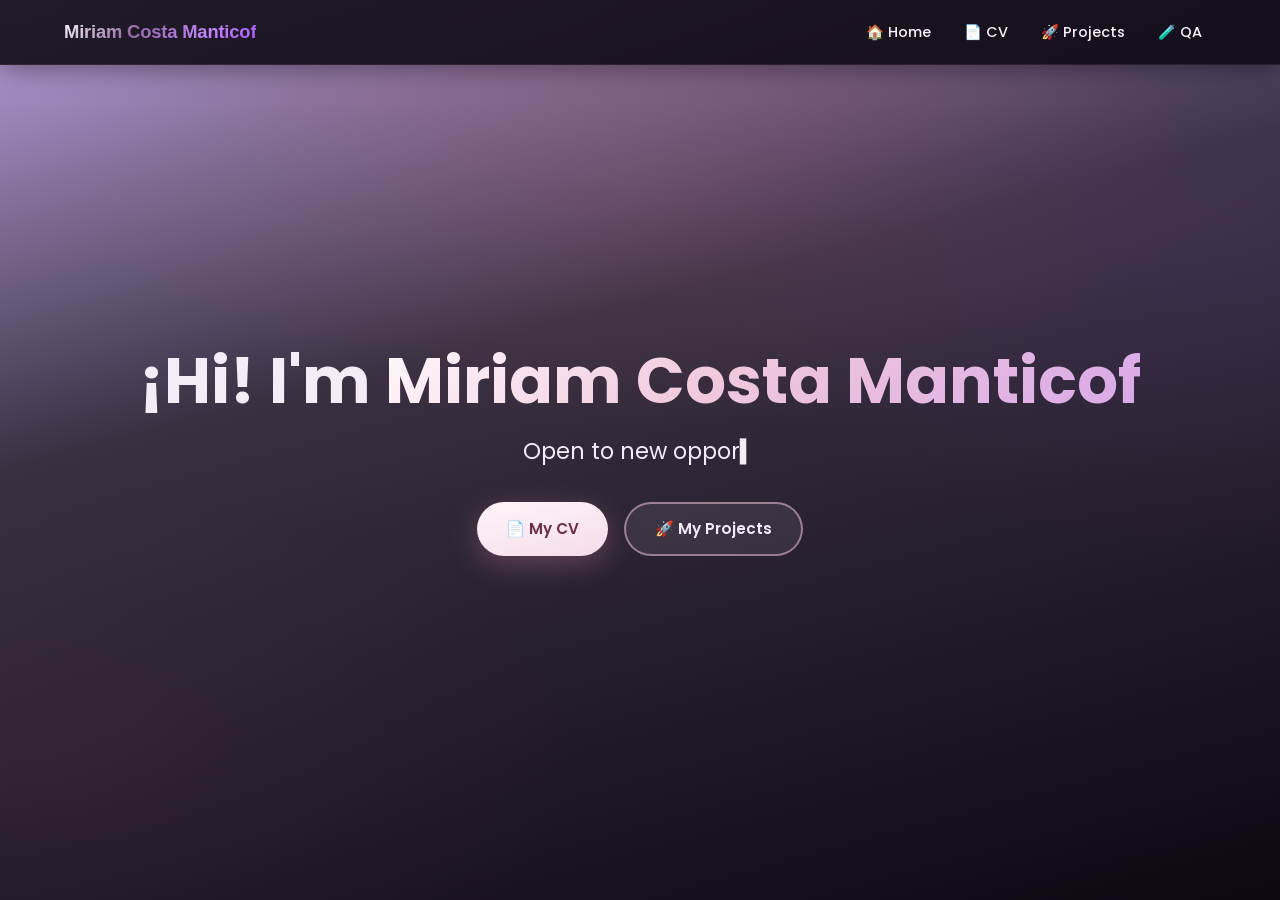
==== commit a3ce10f3: "desk" ====
--- a/index.html
+++ b/index.html
@@ -23,14 +23,43 @@
         </div>
     </nav>
     <section class="hero">
-        <div>
-            <h1>¡Hi! I'm <span style="background: linear-gradient(135deg, #fff 0%, #f0f0f0 100%); -webkit-background-clip: text; -webkit-text-fill-color: transparent;">Miriam Costa Manticof</span></h1>
-            <p class="subtitle">Looking for new opportunities |QA Tester | Manual Testing | </p>
+        <div class="hero-inner">
+            <h1>¡Hi! I'm <span class="hero-name">Miriam Costa Manticof</span></h1>
+            <p class="subtitle typewriter-block" aria-live="polite">
+                <span id="typewriter-out"></span><span class="typewriter-cursor" aria-hidden="true">▍</span>
+            </p>
             <div class="cta-buttons">
                 <a href="cv.html" class="btn btn-primary">📄 My CV</a>
                 <a href="project.html" class="btn btn-secondary">🚀 My Projects</a>
             </div>
         </div>
     </section>
+    <script>
+        (function () {
+            var full = "Open to new opportunities · Trilingual QA engineer.";
+            var out = document.getElementById("typewriter-out");
+            var cta = document.querySelector(".hero .cta-buttons");
+            var cursor = document.querySelector(".typewriter-cursor");
+            if (!out) return;
+            if (window.matchMedia("(prefers-reduced-motion: reduce)").matches) {
+                out.textContent = full;
+                if (cursor) cursor.classList.add("is-hidden");
+                if (cta) cta.classList.add("is-visible");
+                return;
+            }
+            var i = 0;
+            var ms = 48;
+            function tick() {
+                if (i < full.length) {
+                    out.textContent += full.charAt(i);
+                    i++;
+                    setTimeout(tick, ms);
+                } else if (cta) {
+                    cta.classList.add("is-visible");
+                }
+            }
+            setTimeout(tick, 450);
+        })();
+    </script>
 </body>
 </html>
--- a/css/general.css
+++ b/css/general.css
@@ -5,42 +5,52 @@
 
 @import url('https://fonts.googleapis.com/css2?family=Poppins:wght@300;400;500;600;700&family=JetBrains+Mono:wght@400;500&display=swap');
 
+html {
+    color-scheme: dark;
+}
+
 :root {
-    /* ── Brand Gradient ── */
-    --grad-main:    linear-gradient(135deg, #cd6262 0%, #4a1085 100%);
-    --grad-soft:    linear-gradient(135deg, rgba(158, 39, 39, 0.15) 0%, rgba(230, 230, 230, 0.15) 100%);
-    --grad-glow:    linear-gradient(135deg, rgba(9, 8, 8, 0.35) 0%, rgba(153,112,195,0.35) 100%);
-
-    /* ── Brand Colors ── */
-    --rose:         #bb6868;
-    --violet:       #a978db;
-    --rose-light:   #d97b7b;
-    --violet-light: #b48fd8;
-    --blush:        #f5e6f0;
-
-    /* ── Dark Background (QA page & modals) ── */
-    --dark-bg:      #100d18;
-    --dark-surface: #1a1525;
-    --dark-card:    #211b30;
-    --dark-card-h:  #2a2240;
-    --dark-border:  rgba(195, 86, 86, 0.2);
-
-    /* ── Light Background (rest of site) ── */
-    --white:        #ffffff;
-    --bg-light:     #f8f6ff;
-    --bg-blush:     #fdf4f8;
-
-    /* ── Text ── */
-    --text-dark:    #1a1a2e;
-    --text-mid:     #ffffff;
-    --text-soft:    #40414f;
-    --text-white:   #f0eaf8;
-    --text-white-m: rgba(240,234,248,0.7);
-
-    /* ── Shadows ── */
-    --shadow-sm:    rgba(153,112,195,0.12);
-    --shadow-md:    rgba(153,112,195,0.22);
-    --shadow-rose:  rgba(195,86,86,0.18);
+     --grad-main:    linear-gradient(135deg, #9c4a5c 0%, #9c7ca9 42%, #6200b8 100%);
+    --grad-body:    radial-gradient(ellipse 110% 70% at 50% -15%, rgba(180, 90, 120, 0.28), transparent 52%),
+                    radial-gradient(ellipse 45% 35% at 95% 25%, rgba(110, 70, 150, 0.18), transparent),
+                    radial-gradient(ellipse 40% 30% at 5% 85%, rgba(140, 60, 90, 0.1), transparent),
+                    linear-gradient(165deg, #b9a1dd 0%, #393042 38%, #0c0812 100%);
+    --grad-soft:    linear-gradient(145deg, rgba(45, 28, 52, 0.9) 0%, rgba(22, 16, 32, 0.95) 100%);
+    --grad-glow:    linear-gradient(135deg, rgba(40, 18, 35, 0.5) 0%, rgba(90, 50, 120, 0.35) 100%);
+    /* ── Brand Colors (dusty rose + orchid) ── */
+    --rose:         #d8a0b0;
+    --violet:       #c49ae0;
+    --rose-light:   #e8b8c8;
+    --violet-light: #d4b8ec;
+    --blush:        rgba(245, 200, 220, 0.1);
+
+    /* ── Surfaces ── */
+    --dark-bg:      #0c0812;
+    --dark-surface: #161020;
+    --dark-card:    #1e182c;
+    --dark-card-h:  #282238;
+    --dark-border:  rgba(210, 150, 175, 0.22);
+    --card-bg:      #181222;
+    --card-bg-soft: rgba(220, 170, 190, 0.06);
+
+    /* ── Light accents (buttons on dark hero) ── */
+    --white:        #fff8fb;
+    --bg-light:     #1a1522;
+    --bg-blush:     var(--card-bg-soft);
+
+    /* ── Text on dark UI ── */
+    --text-dark:    #ede6f5;
+    --text-mid:     #f8f2fc;
+    --text-muted:   rgba(228, 218, 240, 0.88);
+    --text-soft:    #9e8fb5;
+    --text-white:   #f5ecf8;
+    --text-white-m: rgba(240, 228, 248, 0.72);
+    --primary-color: var(--rose-light);
+
+    /* ── Shadows (soft glow on dark) ── */
+    --shadow-sm:    rgba(120, 80, 160, 0.18);
+    --shadow-md:    rgba(90, 50, 120, 0.35);
+    --shadow-rose:  rgba(200, 100, 130, 0.22);
 
     /* ── Typography ── */
     --font:         'Poppins', sans-serif;
@@ -54,6 +64,11 @@
     --r-pill: 999px;
 }
 
+::selection {
+    background: rgba(200, 130, 165, 0.38);
+    color: var(--text-white);
+}
+
 
 /* ============================================================
    RESET
@@ -69,7 +84,8 @@
     font-family: var(--font);
     line-height: 1.6;
     color: var(--text-dark);
-    background: var(--grad-main);
+    background: var(--grad-body);
+    background-color: var(--dark-bg);
     min-height: 100vh;
 }
 
@@ -83,11 +99,11 @@
     top: 0;
     width: 100%;
     z-index: 1000;
-    background: rgba(0, 0, 0, 0.92);
-    backdrop-filter: blur(14px);
-    -webkit-backdrop-filter: blur(14px);
-    box-shadow: 0 2px 24px var(--shadow-sm);
-    border-bottom: 1px solid rgba(195, 86, 86, 0.1);
+    background: rgba(12, 8, 18, 0.88);
+    backdrop-filter: blur(16px);
+    -webkit-backdrop-filter: blur(16px);
+    box-shadow: 0 2px 28px rgba(0, 0, 0, 0.45);
+    border-bottom: 1px solid rgba(200, 140, 170, 0.12);
 }
 
 .nav-container {
@@ -102,14 +118,15 @@
 
 .logo {
     font-size: 1.15rem;
-    font-weight: 700;
-    background: var(--grad-main);
+    font-weight: 800;
+    background: linear-gradient(135deg, #ffffff 0%, #9368a2 38%, #c084fc 72%, #a855f7 100%);
     -webkit-background-clip: text;
     -webkit-text-fill-color: transparent;
     background-clip: text;
     white-space: nowrap;
     letter-spacing: -0.01em;
 }
+
 
 .nav-links {
     list-style: none;
@@ -192,15 +209,16 @@
 }
 
 .profile {
-    background: var(--white);
+    background: var(--card-bg);
     border-radius: var(--r-xl);
-    box-shadow: 0 20px 60px var(--shadow-md);
+    border: 1px solid rgba(200, 150, 175, 0.12);
+    box-shadow: 0 24px 64px rgba(0, 0, 0, 0.45), 0 0 0 1px rgba(180, 120, 160, 0.06);
     overflow: hidden;
     margin-bottom: 30px;
 }
 
 .profile-header {
-    background: var(--grad-main);
+    background: linear-gradient(135deg, #5c2840 0%, #4a2468 38%, #2a1848 100%);
     color: var(--text-white);
     padding: 44px 40px;
     text-align: center;
@@ -270,6 +288,29 @@
     text-align: center;
     color: var(--text-white);
     padding: 0 20px;
+    position: relative;
+    overflow: hidden;
+}
+
+.hero::before {
+    content: '';
+    position: absolute;
+    inset: 0;
+    background: radial-gradient(ellipse 80% 50% at 50% 20%, rgba(180, 90, 120, 0.2), transparent 55%);
+    pointer-events: none;
+}
+
+.hero > div {
+    position: relative;
+    z-index: 1;
+}
+
+.hero .hero-name,
+.hero h1 .hero-name {
+    background: linear-gradient(135deg, #fff8fc 0%, #f0c8dc 45%, #d8a8e8 100%);
+    -webkit-background-clip: text;
+    -webkit-text-fill-color: transparent;
+    background-clip: text;
 }
 
 .hero h1 {
@@ -308,20 +349,20 @@
 }
 
 .btn-primary {
-    background: var(--white);
-    color: var(--rose);
-    box-shadow: 0 8px 28px rgba(255,255,255,0.25);
+    background: linear-gradient(165deg, #fff5f9 0%, #f5dce8 100%);
+    color: #6b2d48;
+    box-shadow: 0 8px 28px rgba(200, 120, 150, 0.35);
 }
 
 .btn-secondary {
-    background: transparent;
+    background: rgba(255, 240, 248, 0.08);
     color: var(--text-white);
-    border: 2px solid rgba(255,255,255,0.75);
+    border: 2px solid rgba(232, 190, 210, 0.55);
 }
 
 .btn:hover {
     transform: translateY(-3px);
-    box-shadow: 0 14px 36px rgba(0,0,0,0.18);
+    box-shadow: 0 14px 36px rgba(0, 0, 0, 0.35);
 }
 
 
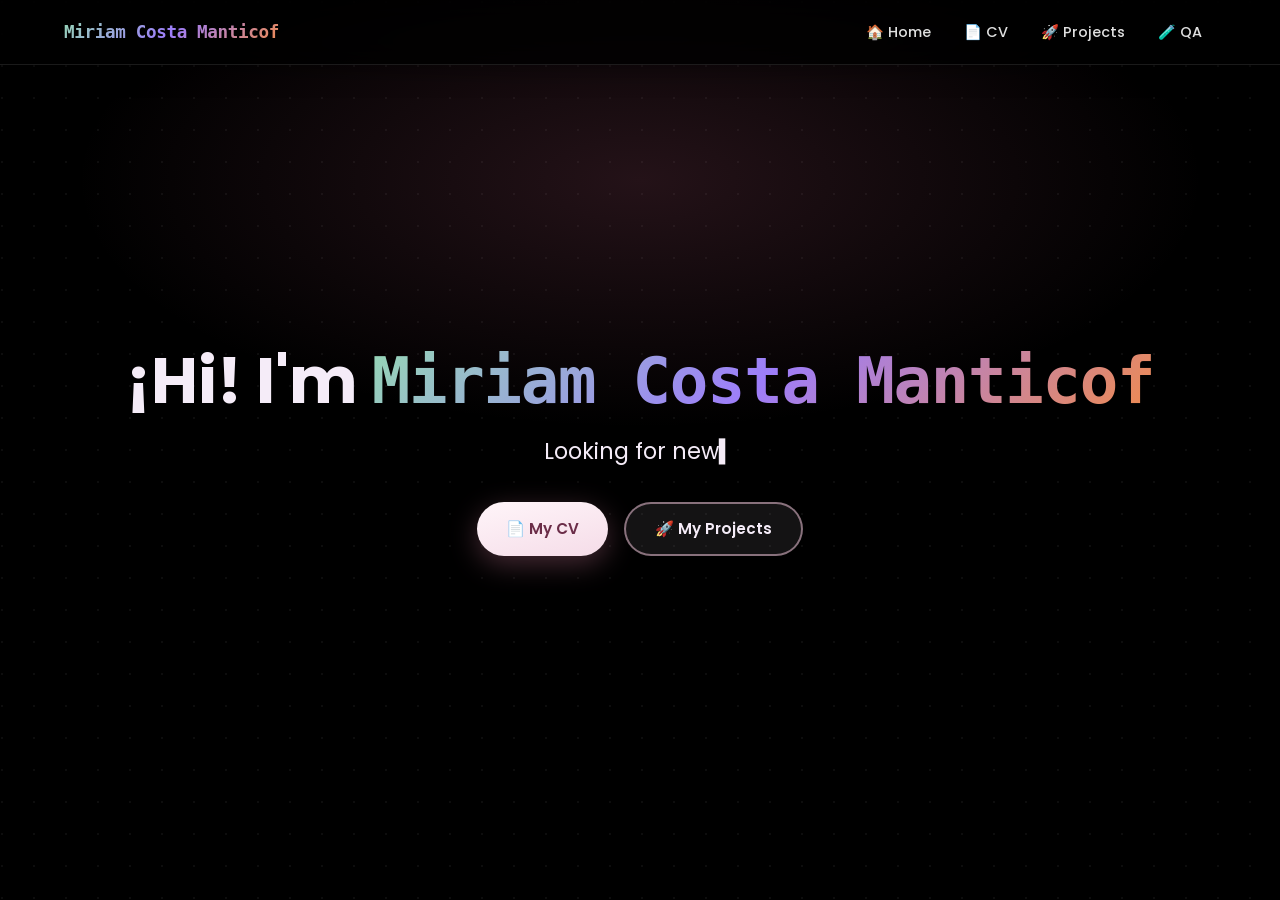
==== commit 5a44e9a3: "update" ====
--- a/index.html
+++ b/index.html
@@ -36,7 +36,7 @@
     </section>
     <script>
         (function () {
-            var full = "Open to new opportunities · Trilingual QA engineer.";
+            var full = "Looking for new opportunities QA Tester | Manual & Automation Testing | Python & Selenium | SQL ";
             var out = document.getElementById("typewriter-out");
             var cta = document.querySelector(".hero .cta-buttons");
             var cursor = document.querySelector(".typewriter-cursor");
--- a/css/general.css
+++ b/css/general.css
@@ -3,35 +3,32 @@
    Variables + Global styles — shared across ALL pages
    ============================================================ */
 
-@import url('https://fonts.googleapis.com/css2?family=Poppins:wght@300;400;500;600;700&family=JetBrains+Mono:wght@400;500&display=swap');
+import url('https://fonts.googleapis.com/css2?family=Poppins:wght@300;400;500;600;700&family=JetBrains+Mono:wght@400;500&display=swap');
 
 html {
     color-scheme: dark;
 }
 
 :root {
-     --grad-main:    linear-gradient(135deg, #9c4a5c 0%, #9c7ca9 42%, #6200b8 100%);
-    --grad-body:    radial-gradient(ellipse 110% 70% at 50% -15%, rgba(180, 90, 120, 0.28), transparent 52%),
-                    radial-gradient(ellipse 45% 35% at 95% 25%, rgba(110, 70, 150, 0.18), transparent),
-                    radial-gradient(ellipse 40% 30% at 5% 85%, rgba(140, 60, 90, 0.1), transparent),
-                    linear-gradient(165deg, #b9a1dd 0%, #393042 38%, #0c0812 100%);
+    /* ── Dark feminine base + rose/violet accents ── */
+    --grad-main:    linear-gradient(135deg, var(--mint) 0%, var(--violet-bright) 50%, var(--orange-tech) 100%);
+    --grad-body:    radial-gradient(circle at 2px 2px, rgba(255,255,255,0.05) 1px, transparent 0);
     --grad-soft:    linear-gradient(145deg, rgba(45, 28, 52, 0.9) 0%, rgba(22, 16, 32, 0.95) 100%);
     --grad-glow:    linear-gradient(135deg, rgba(40, 18, 35, 0.5) 0%, rgba(90, 50, 120, 0.35) 100%);
+
     /* ── Brand Colors (dusty rose + orchid) ── */
-    --rose:         #d8a0b0;
-    --violet:       #c49ae0;
-    --rose-light:   #e8b8c8;
-    --violet-light: #d4b8ec;
-    --blush:        rgba(245, 200, 220, 0.1);
+    --mint:         #96d7b6;
+    --violet-bright: #9d7dfa;
+    --orange-tech:  #f08b4d;
+    --deep-black:   #000000;
 
     /* ── Surfaces ── */
-    --dark-bg:      #0c0812;
-    --dark-surface: #161020;
-    --dark-card:    #1e182c;
-    --dark-card-h:  #282238;
-    --dark-border:  rgba(210, 150, 175, 0.22);
-    --card-bg:      #181222;
-    --card-bg-soft: rgba(220, 170, 190, 0.06);
+    --dark-bg:      #000000;
+    --dark-surface: #0a0a0a;
+    --dark-card:    #0f0f0f;
+    --dark-card-h:  #141414;
+    --dark-border:  rgba(255, 255, 255, 0.1);
+    --card-bg:      #0a0a0a;
 
     /* ── Light accents (buttons on dark hero) ── */
     --white:        #fff8fb;
@@ -39,36 +36,35 @@
     --bg-blush:     var(--card-bg-soft);
 
     /* ── Text on dark UI ── */
-    --text-dark:    #ede6f5;
-    --text-mid:     #f8f2fc;
-    --text-muted:   rgba(228, 218, 240, 0.88);
+    --text-main:    #ffffff;
+    --text-dark:    #ffffff;
+    --text-mid:     #e0e0e0;
+    --text-muted:   rgba(255, 255, 255, 0.6);
     --text-soft:    #9e8fb5;
     --text-white:   #f5ecf8;
     --text-white-m: rgba(240, 228, 248, 0.72);
-    --primary-color: var(--rose-light);
+    --primary-color: var(--mint);
 
     /* ── Shadows (soft glow on dark) ── */
-    --shadow-sm:    rgba(120, 80, 160, 0.18);
-    --shadow-md:    rgba(90, 50, 120, 0.35);
-    --shadow-rose:  rgba(200, 100, 130, 0.22);
+--shadow-md:    rgba(0, 0, 0, 0.5);
+    --glow-violet:  rgba(157, 125, 250, 0.3);
 
     /* ── Typography ── */
     --font:         'Poppins', sans-serif;
     --font-mono:    'JetBrains Mono', monospace;
 
     /* ── Radii ── */
-    --r-sm:  8px;
-    --r-md:  14px;
-    --r-lg:  22px;
-    --r-xl:  32px;
+    --r-sm:  4px;
+    --r-md:  8px;
+    --r-lg:  16px;
+    --r-xl:  24px;
     --r-pill: 999px;
 }
 
 ::selection {
-    background: rgba(200, 130, 165, 0.38);
-    color: var(--text-white);
-}
-
+    background: var(--violet-bright);
+    color: #fff;
+}
 
 /* ============================================================
    RESET
@@ -83,9 +79,10 @@
 body {
     font-family: var(--font);
     line-height: 1.6;
-    color: var(--text-dark);
-    background: var(--grad-body);
+    color: var(--text-main);
     background-color: var(--dark-bg);
+    background-image: var(--grad-body);
+    background-size: 32px 32px; 
     min-height: 100vh;
 }
 
@@ -99,11 +96,11 @@
     top: 0;
     width: 100%;
     z-index: 1000;
-    background: rgba(12, 8, 18, 0.88);
+    background: rgba(0, 0, 0, 0.8);
     backdrop-filter: blur(16px);
     -webkit-backdrop-filter: blur(16px);
     box-shadow: 0 2px 28px rgba(0, 0, 0, 0.45);
-    border-bottom: 1px solid rgba(200, 140, 170, 0.12);
+    border-bottom:1px solid var(--dark-border);
 }
 
 .nav-container {
@@ -117,14 +114,14 @@
 }
 
 .logo {
-    font-size: 1.15rem;
-    font-weight: 800;
-    background: linear-gradient(135deg, #ffffff 0%, #9368a2 38%, #c084fc 72%, #a855f7 100%);
+    font-family: var(--font-mono);
+    font-size: 1.1rem;
+    font-weight: 700;
+    background: var(--grad-main);
     -webkit-background-clip: text;
     -webkit-text-fill-color: transparent;
     background-clip: text;
-    white-space: nowrap;
-    letter-spacing: -0.01em;
+    letter-spacing: -0.02em;
 }
 
 
@@ -218,13 +215,13 @@
 }
 
 .profile-header {
-    background: linear-gradient(135deg, #5c2840 0%, #4a2468 38%, #2a1848 100%);
-    color: var(--text-white);
-    padding: 44px 40px;
+    background: #050505;
+    color: var(--text-dark);
+    padding: 60px 40px;
     text-align: center;
-    position: relative;
-    overflow: hidden;
-}
+    border-bottom: 1px solid var(--dark-border);
+}
+
 
 .profile-header::before {
     content: '';
@@ -238,14 +235,14 @@
     font-size: 2.2rem;
     font-weight: 700;
     margin-bottom: 0.4rem;
-    position: relative;
+    letter-spacing: -0.03em;
 }
 
 .profile-subtitle {
-    font-size: 1.05rem;
-    opacity: 0.88;
-    margin-bottom: 0.5rem;
-    position: relative;
+    font-family: var(--font-mono);
+    font-size: 0.95rem;
+    color: var(--mint);
+    text-transform: uppercase;
 }
 
 .profile-content {
@@ -263,16 +260,16 @@
 }
 
 .section-title {
-    font-size: 1.3rem;
-    color: var(--rose);
-    font-weight: 700;
-    margin-bottom: 1.25rem;
-    padding-bottom: 0.6rem;
-    border-bottom: 2px solid;
-    border-image: var(--grad-main) 1;
-    display: flex;
-    align-items: center;
-    gap: 0.5rem;
+    font-family: var(--font-mono);
+    font-size: 1.1rem;
+    color: var(--mint);
+    font-weight: 600;
+    margin-bottom: 1.5rem;
+    padding-bottom: 0.5rem;
+    border-bottom: 1px solid var(--dark-border);
+    display: flex;
+    align-items: center;
+    gap: 0.7rem;
 }
 
 
@@ -307,11 +304,14 @@
 
 .hero .hero-name,
 .hero h1 .hero-name {
-    background: linear-gradient(135deg, #fff8fc 0%, #f0c8dc 45%, #d8a8e8 100%);
-    -webkit-background-clip: text;
+    font-family: var(--font-mono);
+
+    background: var(--grad-main);
     -webkit-text-fill-color: transparent;
     background-clip: text;
-}
+    letter-spacing: -0.02em;
+}
+
 
 .hero h1 {
     font-size: clamp(2.2rem, 6vw, 4rem);
